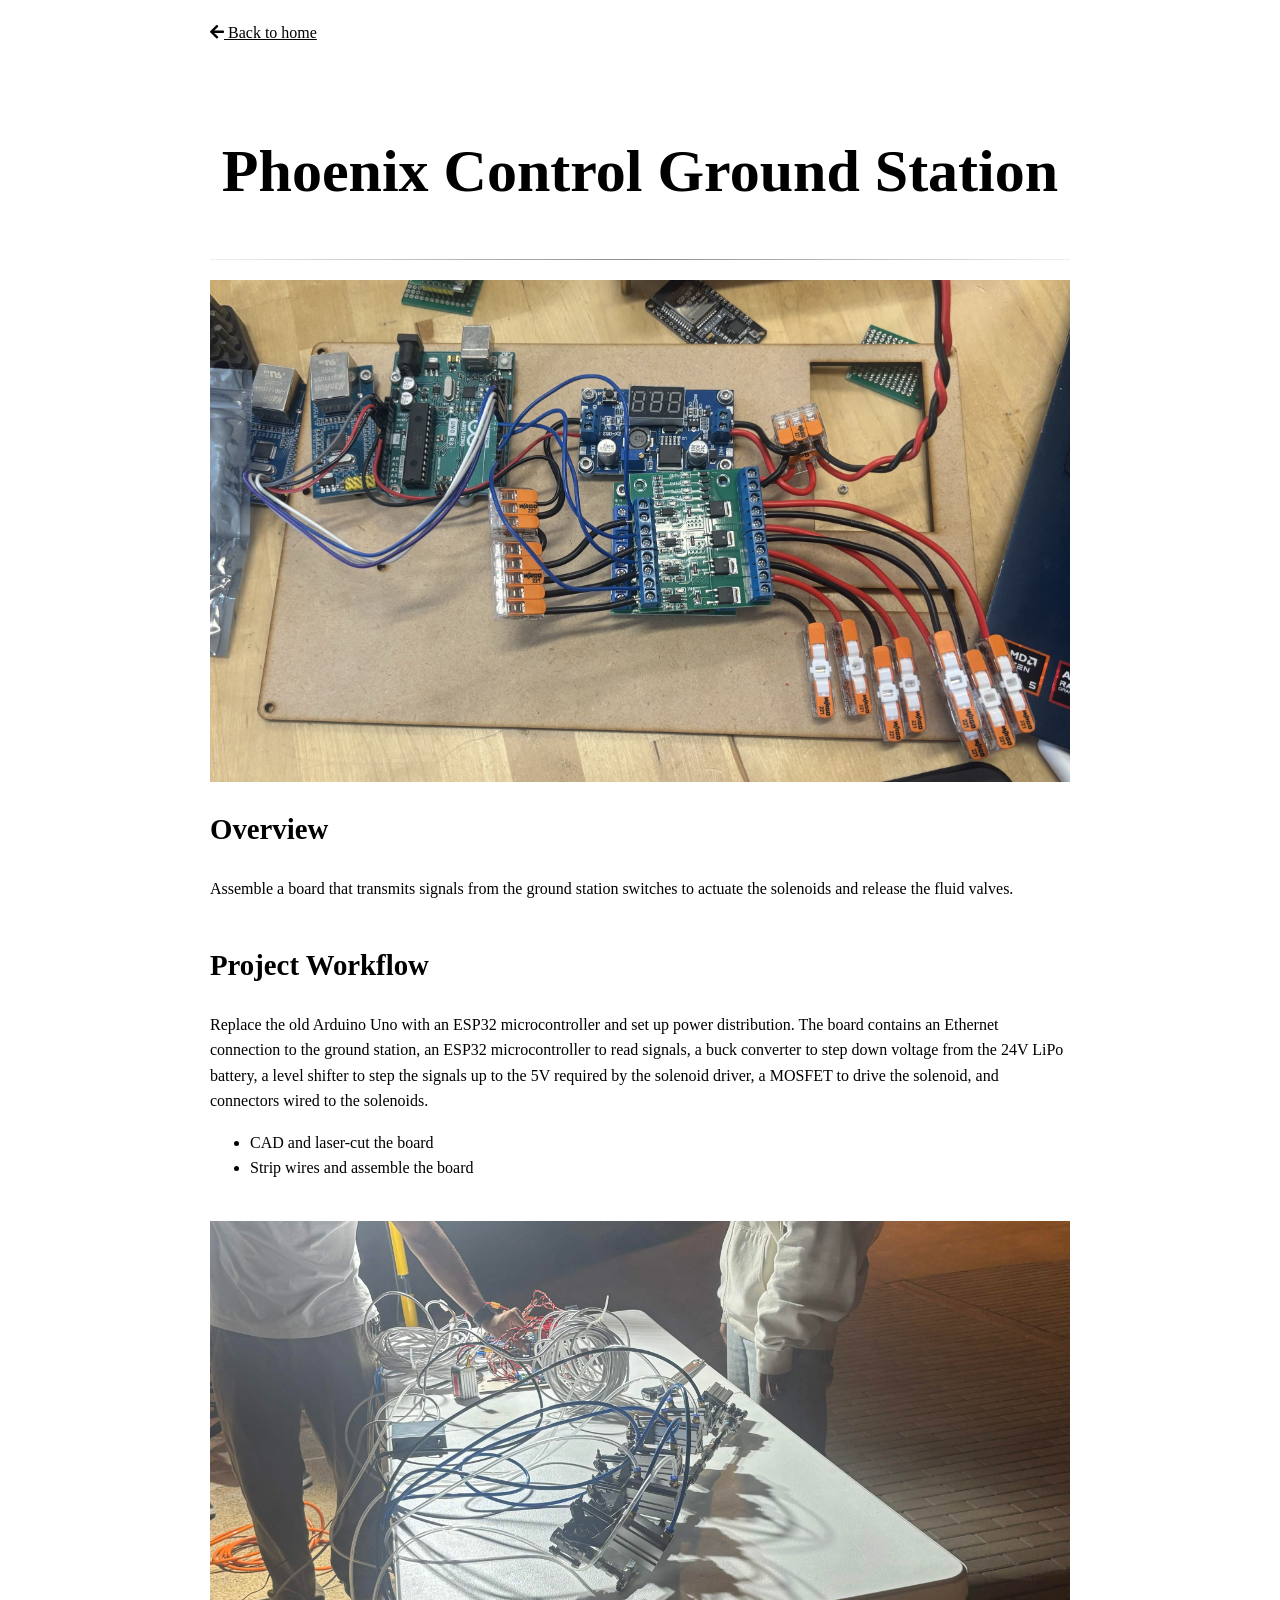
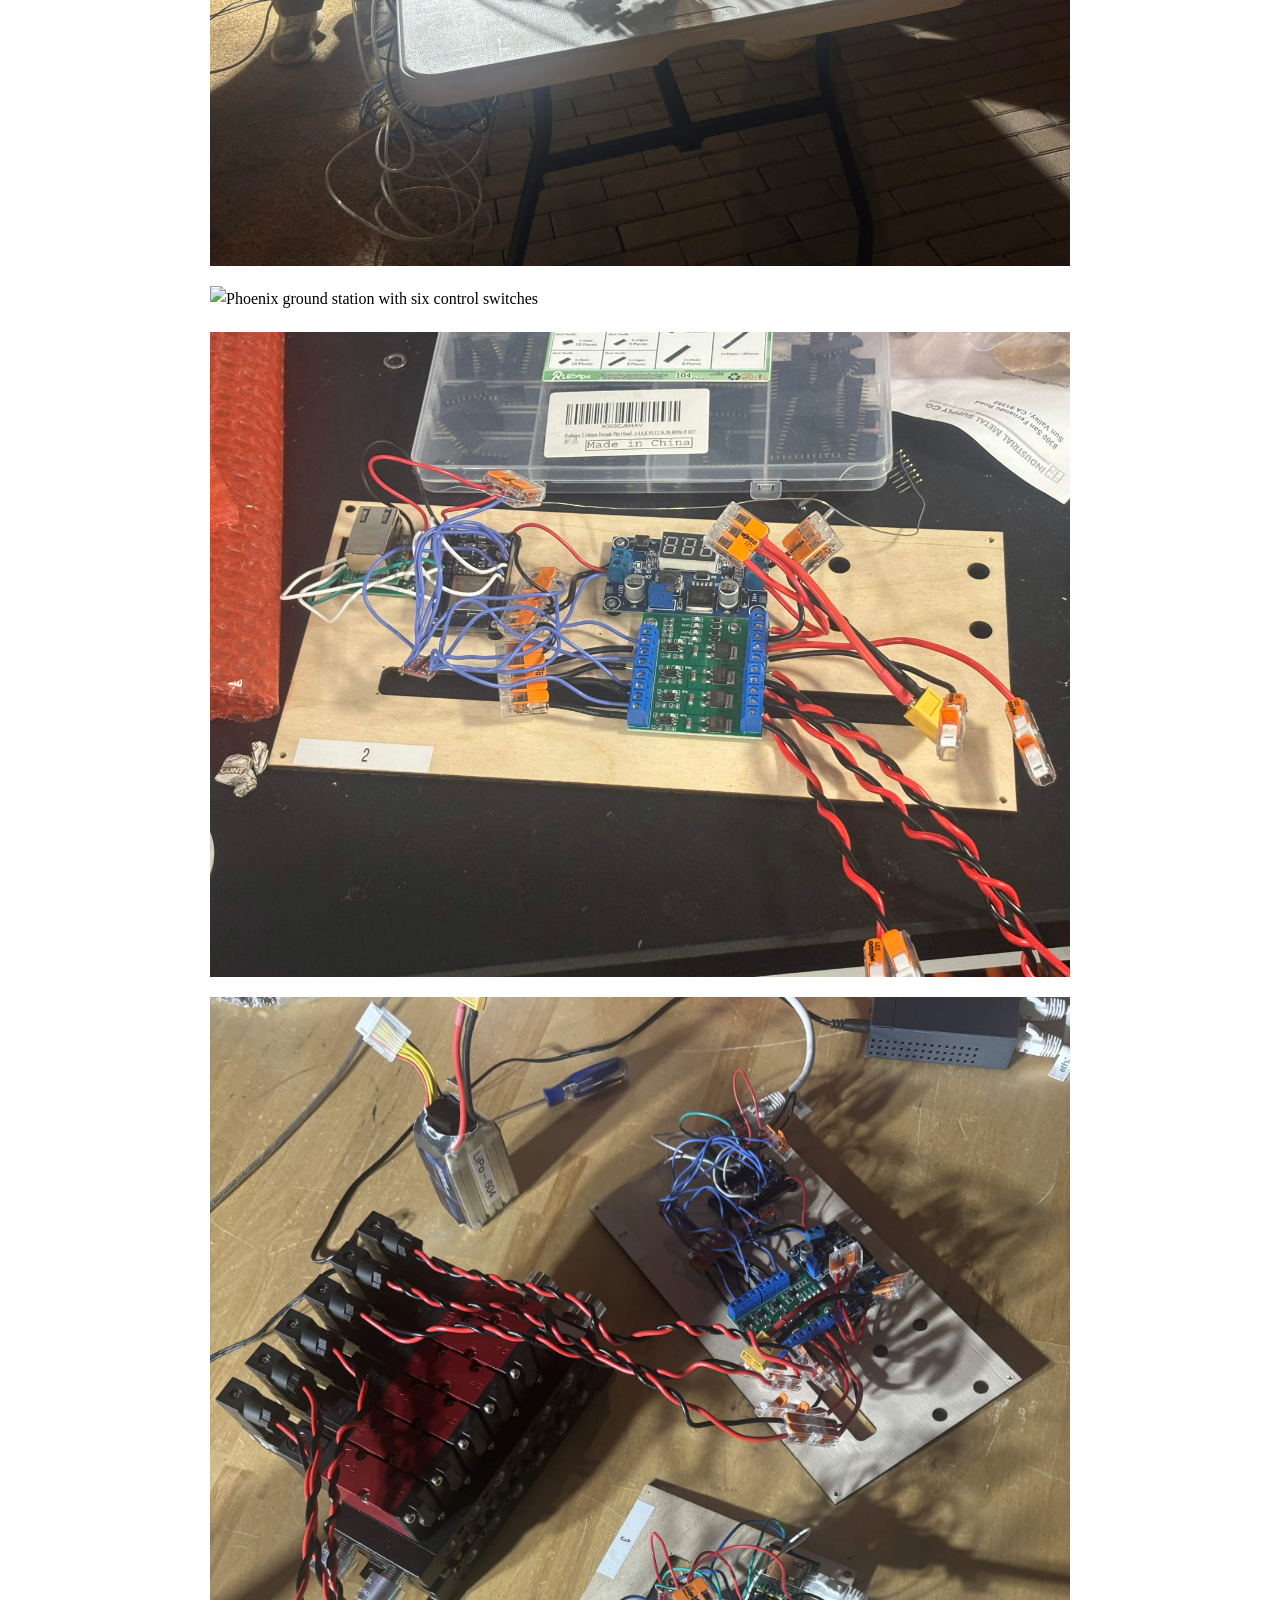
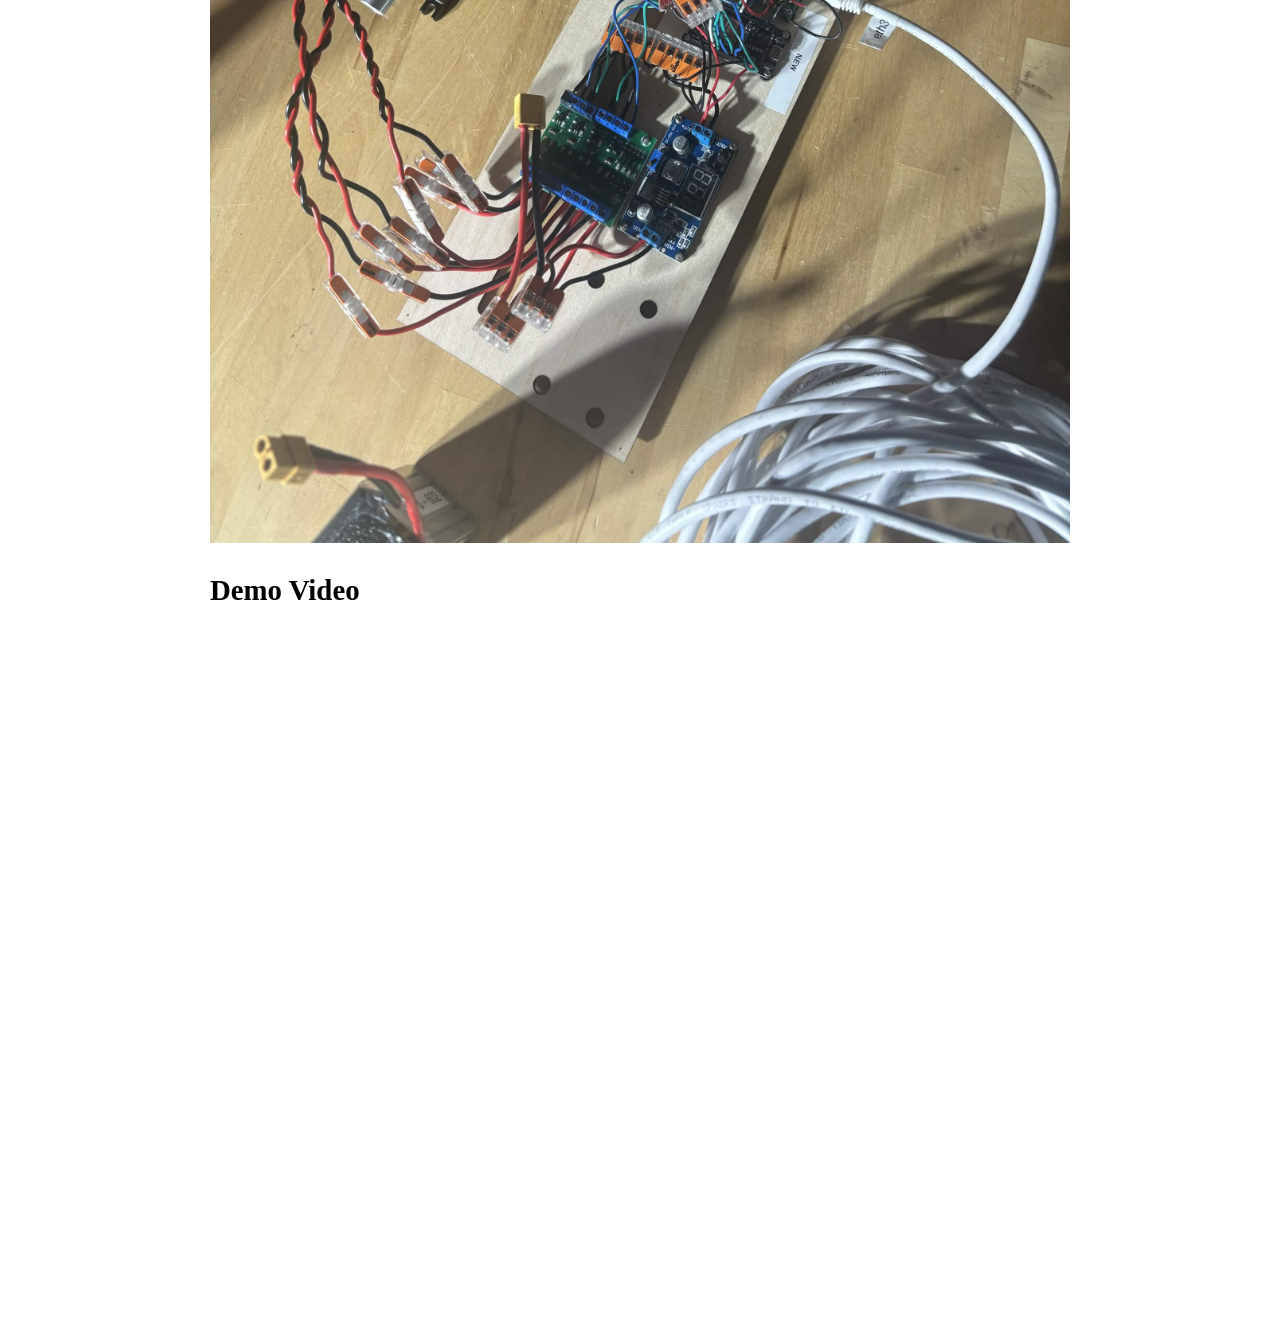
==== projects/Hardware1.html @ a033e413 "Rename Hardware1 to Hardware1.html" ====
<!DOCTYPE html>
<html lang="en">

<head>
    <meta charset="UTF-8">
    <meta name="viewport" content="width=device-width, initial-scale=1.0">
    <title>Phoenix Control Ground Station | Project 4</title>

    <link rel="stylesheet"
        href="https://use.fontawesome.com/releases/v5.6.3/css/all.css"
        integrity="sha384-UHRtZLI+pbxtHCWp1t77Bi1L4ZtiqrqD80Kn4Z8NTSRyMA2Fd33n5dQ8lWUE00s/"
        crossorigin="anonymous">

    <link rel="stylesheet" href="../style.css">
</head>

<body>

    <div class="container">

        <!-- Back to Home -->
        <a href="../index.html" class="back-link">
            <i class="fas fa-arrow-left"></i> Back to home
        </a>

        <!-- Project Title -->
        <div class="header">
            <h1 class="username">Phoenix Control Ground Station</h1>
        </div>

        <hr class="line">

        <img src="../images/p4home.jpg"
             alt="Phoenix control ground station with control board"
             class="project-hero-img">

        <!-- Overview -->
        <div class="project-section">
            <h2>Overview</h2>

            <p>
                Assemble a board that transmits signals from the ground station switches to actuate the solenoids and release the fluid valves.
            </p>
        </div>

        <!-- Project Workflow -->
        <div class="project-section">
            <h2>Project Workflow</h2>

            <p>
                Replace the old Arduino Uno with an ESP32 microcontroller and set up power distribution. The board contains an Ethernet connection to the ground station, an ESP32 microcontroller to read signals, a buck converter to step down voltage from the 24V LiPo battery, a level shifter to step the signals up to the 5V required by the solenoid driver, a MOSFET to drive the solenoid, and connectors wired to the solenoids.
            </p>

            <ul>
                <li>CAD and laser-cut the board</li>
                <li>Strip wires and assemble the board</li>
            </ul>
        </div>

        <!-- Additional Project Images -->
        <img src="../images/p4img1.jpg"
             alt="Laser-cut control board mounted in the ground station enclosure"
             class="project-hero-img">

        <img src="../images/robot.jpg"
             alt="Phoenix ground station with six control switches"
             class="project-hero-img">

        <img src="../images/p4img3.jpg"
             alt="ESP32 microcontroller and buck converter wired on the control board"
             class="project-hero-img">

        <img src="../images/p4img4.jpg"
             alt="Solenoid and MOSFET wiring during testing"
             class="project-hero-img">

        <!-- Project Video -->
        <div class="project-section">
            <h2>Demo Video</h2>

            <div class="video-wrapper">
                <iframe
                    src="https://www.youtube.com/embed/qThRzipX_Ng"
                    title="Phoenix Control Ground Station demo"
                    frameborder="0"
                    allow="accelerometer; autoplay; clipboard-write; encrypted-media; gyroscope; picture-in-picture"
                    allowfullscreen>
                </iframe>
            </div>
        </div>

    </div>

</body>

</html>
---- style.css ----
/* ============================
   RESET / BASE
   ============================ */
html, body {
	margin: 0;
	padding: 0;
	box-sizing: border-box;
}

*, *::before, *::after {
	box-sizing: inherit;
}

html {
	-webkit-text-size-adjust: 100%;
	-ms-text-size-adjust: 100%;
	text-size-adjust: 100%;
}

body {
	font-family: 'Quicksand', serif;
	line-height: 1.6;
}

/* ============================
   FONT STYLE OVERRIDES
   (Add font-family / font-size / font-weight rules here)
   ============================ */



/* ============================
   LAYOUT / CONTAINER
   ============================ */
.container {
	max-width: 900px;
	width: 90%;
	margin: 0 auto;
	padding: 20px;
}

.back-link {
	display: inline-block;
	margin-bottom: 20px;
	font-size: 1rem;
}

.header {
	text-align: center;
	padding-top: 2%;
}

.username {
	font-family: 'Marck Script', serif;
	font-size: 60px;
	word-wrap: break-word;
}

.line {
	border: 0;
	height: 1px;
	background-image: -webkit-linear-gradient(left, #f0f0f0, #8c8b8b, #f0f0f0);
	background-image: -moz-linear-gradient(left, #f0f0f0, #8c8b8b, #f0f0f0);
	background-image: -ms-linear-gradient(left, #f0f0f0, #8c8b8b, #f0f0f0);
	background-image: -o-linear-gradient(left, #f0f0f0, #8c8b8b, #f0f0f0);
}

/* ============================
   IMAGES
   ============================ */
.project-hero-img {
	max-width: 100%;
	height: auto;
	display: block;
	margin: 20px auto;
}

/* ============================
   VIDEO (YouTube embed)
   ============================ */
.video-wrapper {
	position: relative;
	width: 100%;
	max-width: 360px;       /* keeps the vertical Short from getting huge */
	aspect-ratio: 9 / 16;
	margin: 20px auto;      /* centers it */
}

.video-wrapper iframe {
	position: absolute;
	top: 0;
	left: 0;
	width: 100%;
	height: 100%;
	border: 0;
	border-radius: 10px;
}

/* ============================
   PROJECT SECTIONS
   ============================ */
.project-section {
	margin-bottom: 40px;
}

.project-section h2 {
	font-size: 1.8rem;
}

.project-section p,
.project-section li {
	font-size: 1rem;
}

.specs-list {
	list-style: none;
	padding-left: 0;
}

.specs-list li {
	margin-bottom: 8px;
}

/* ============================
   LINKS
   ============================ */
a:hover {
	text-decoration: none;
	color: grey;
}

a {
	color: black;
}

/* ============================
   RESPONSIVE BREAKPOINTS
   ============================ */

/* Tablets */
@media (max-width: 768px) {
	.container {
		width: 92%;
		padding: 15px;
	}

	.username {
		font-size: 42px;
	}

	.project-section h2 {
		font-size: 1.5rem;
	}
}

/* Phones */
@media (max-width: 480px) {
	.container {
		width: 95%;
		padding: 10px;
	}

	.username {
		font-size: 32px;
	}

	.header {
		padding-top: 4%;
	}

	.project-section h2 {
		font-size: 1.3rem;
	}

	.project-section p,
	.project-section li {
		font-size: 0.95rem;
	}
}
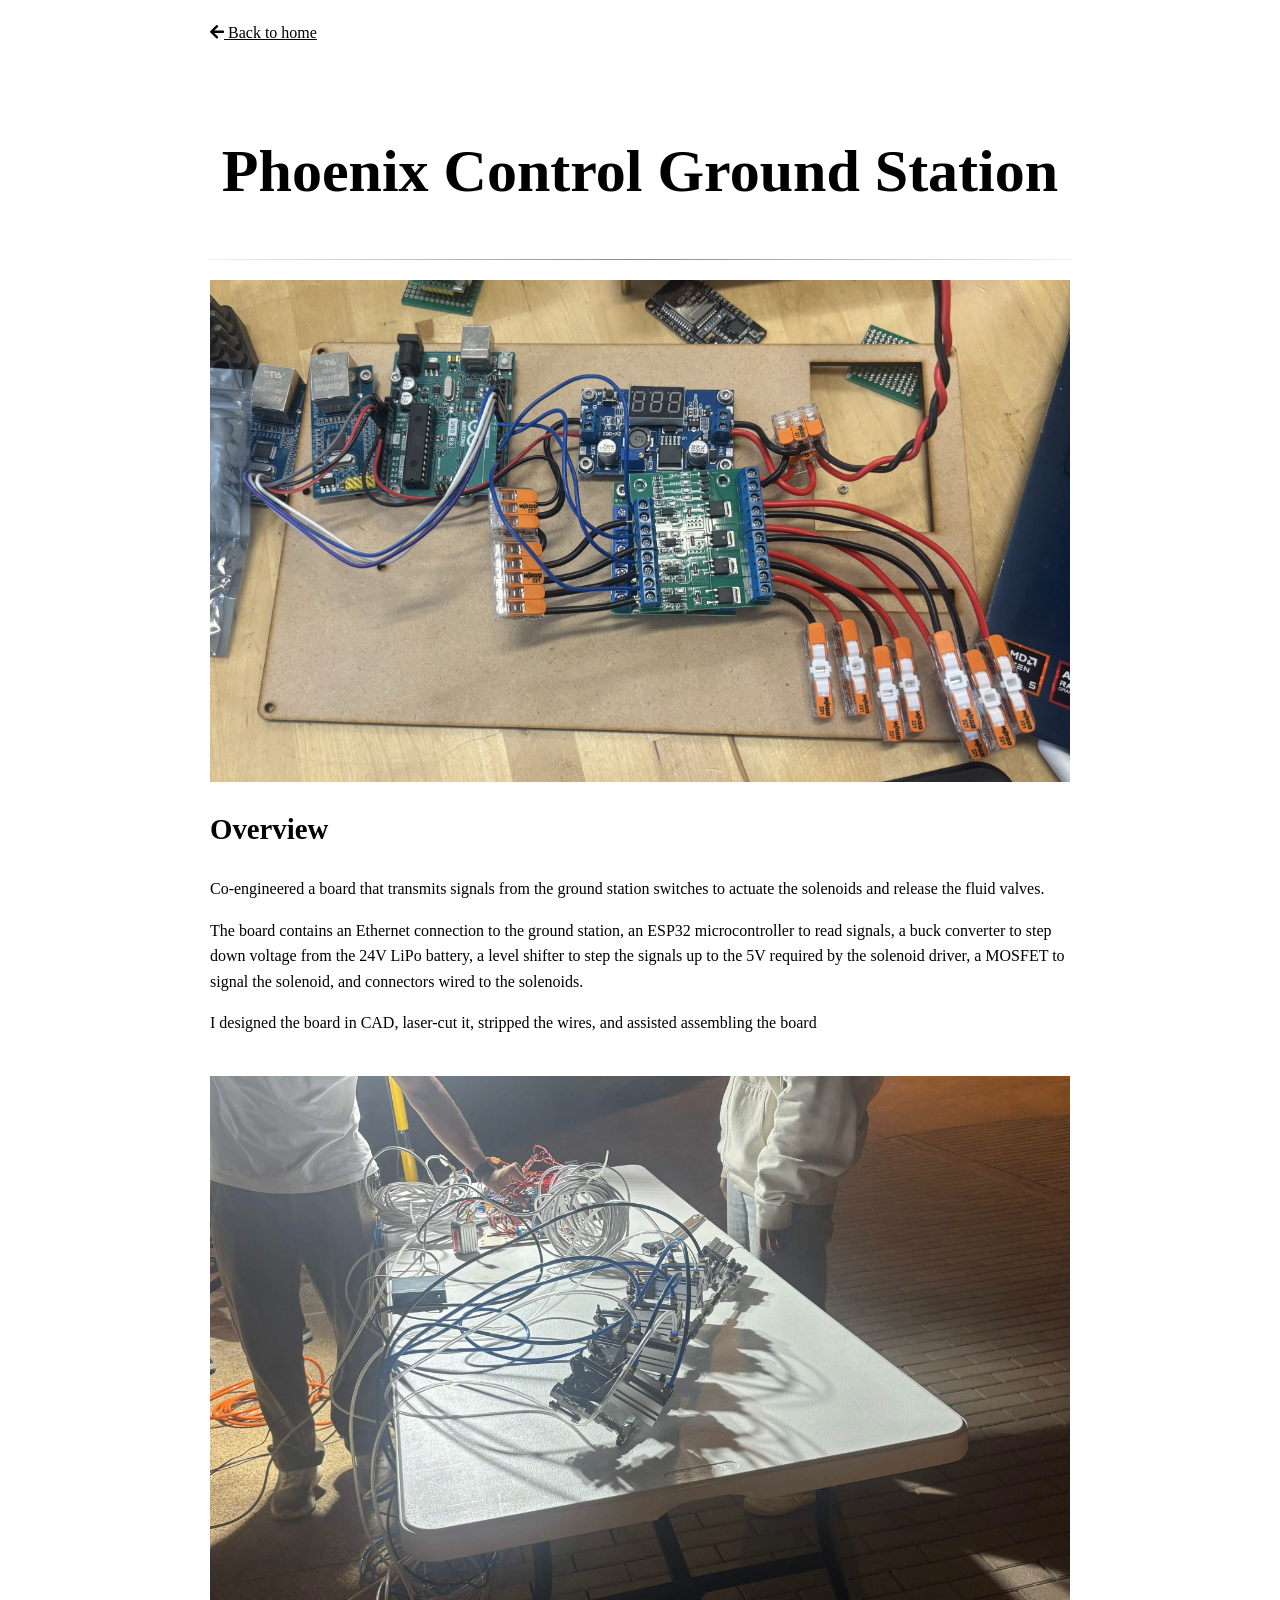
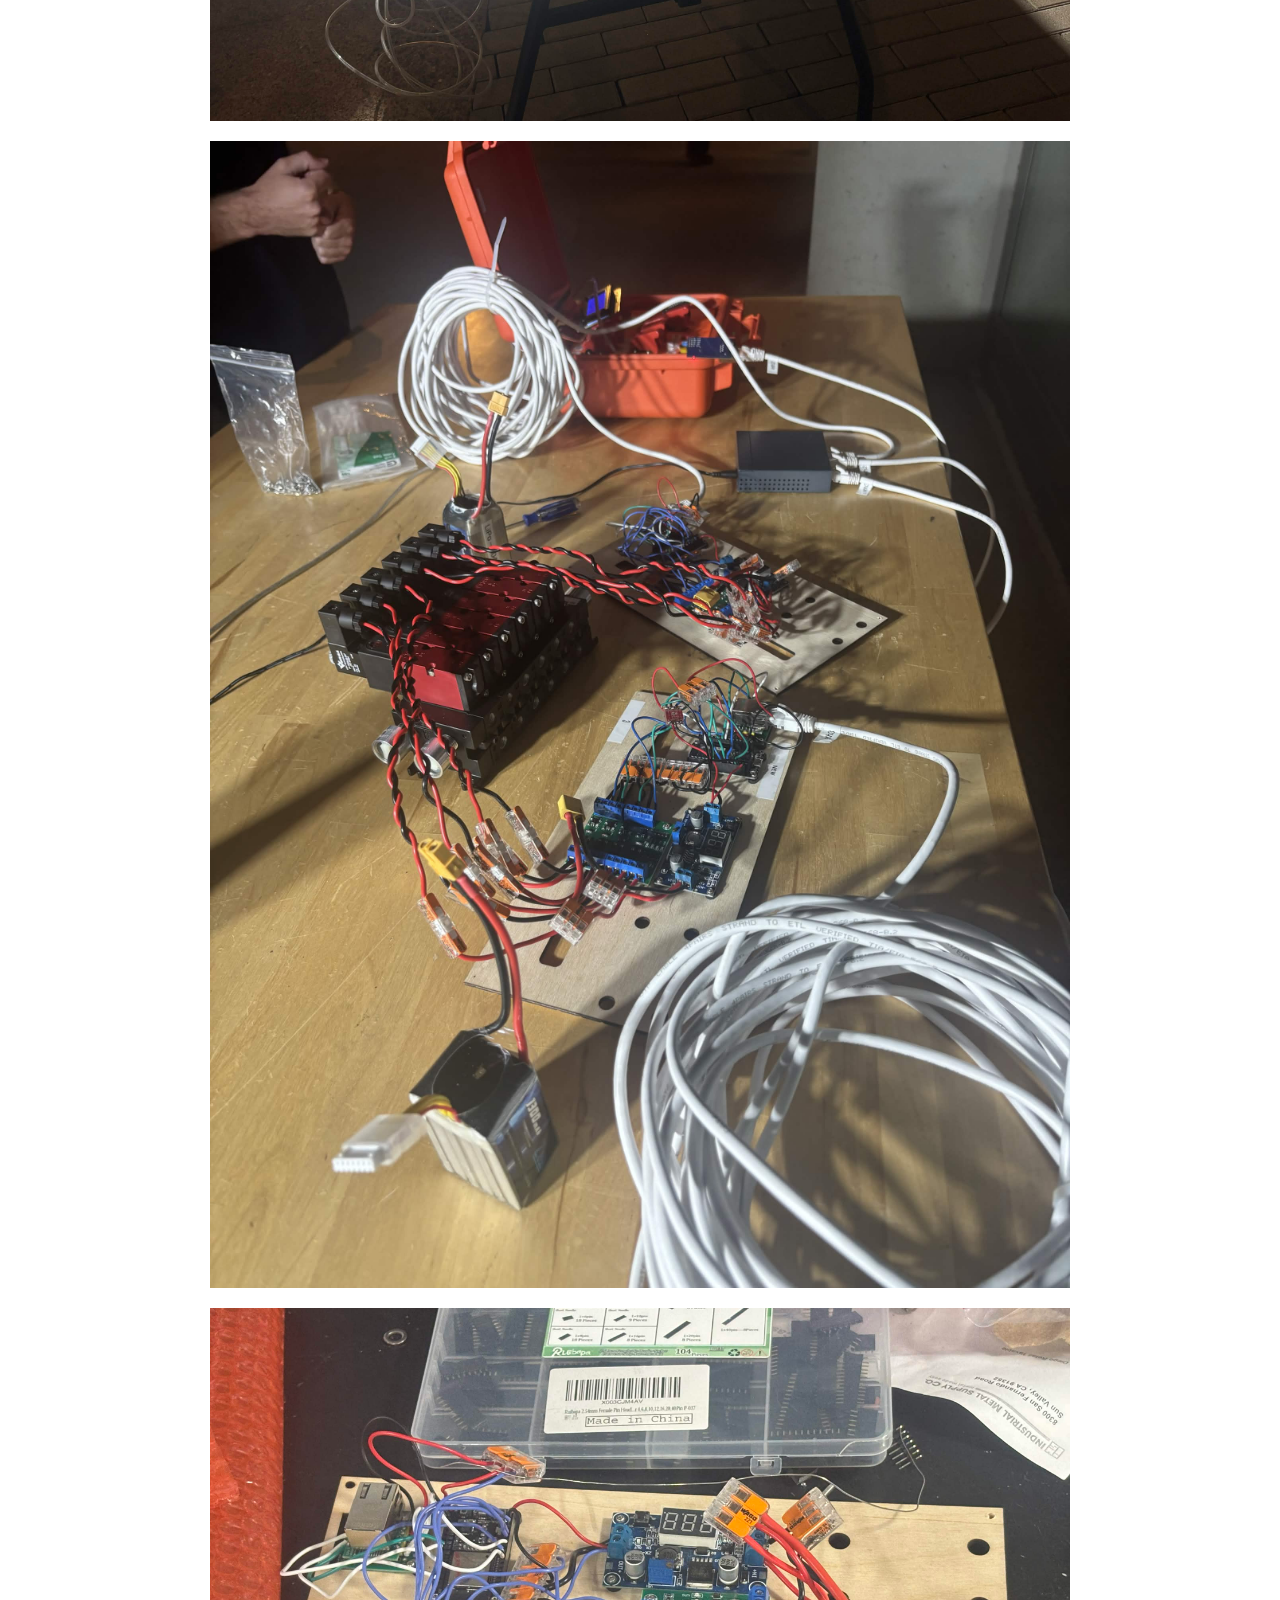
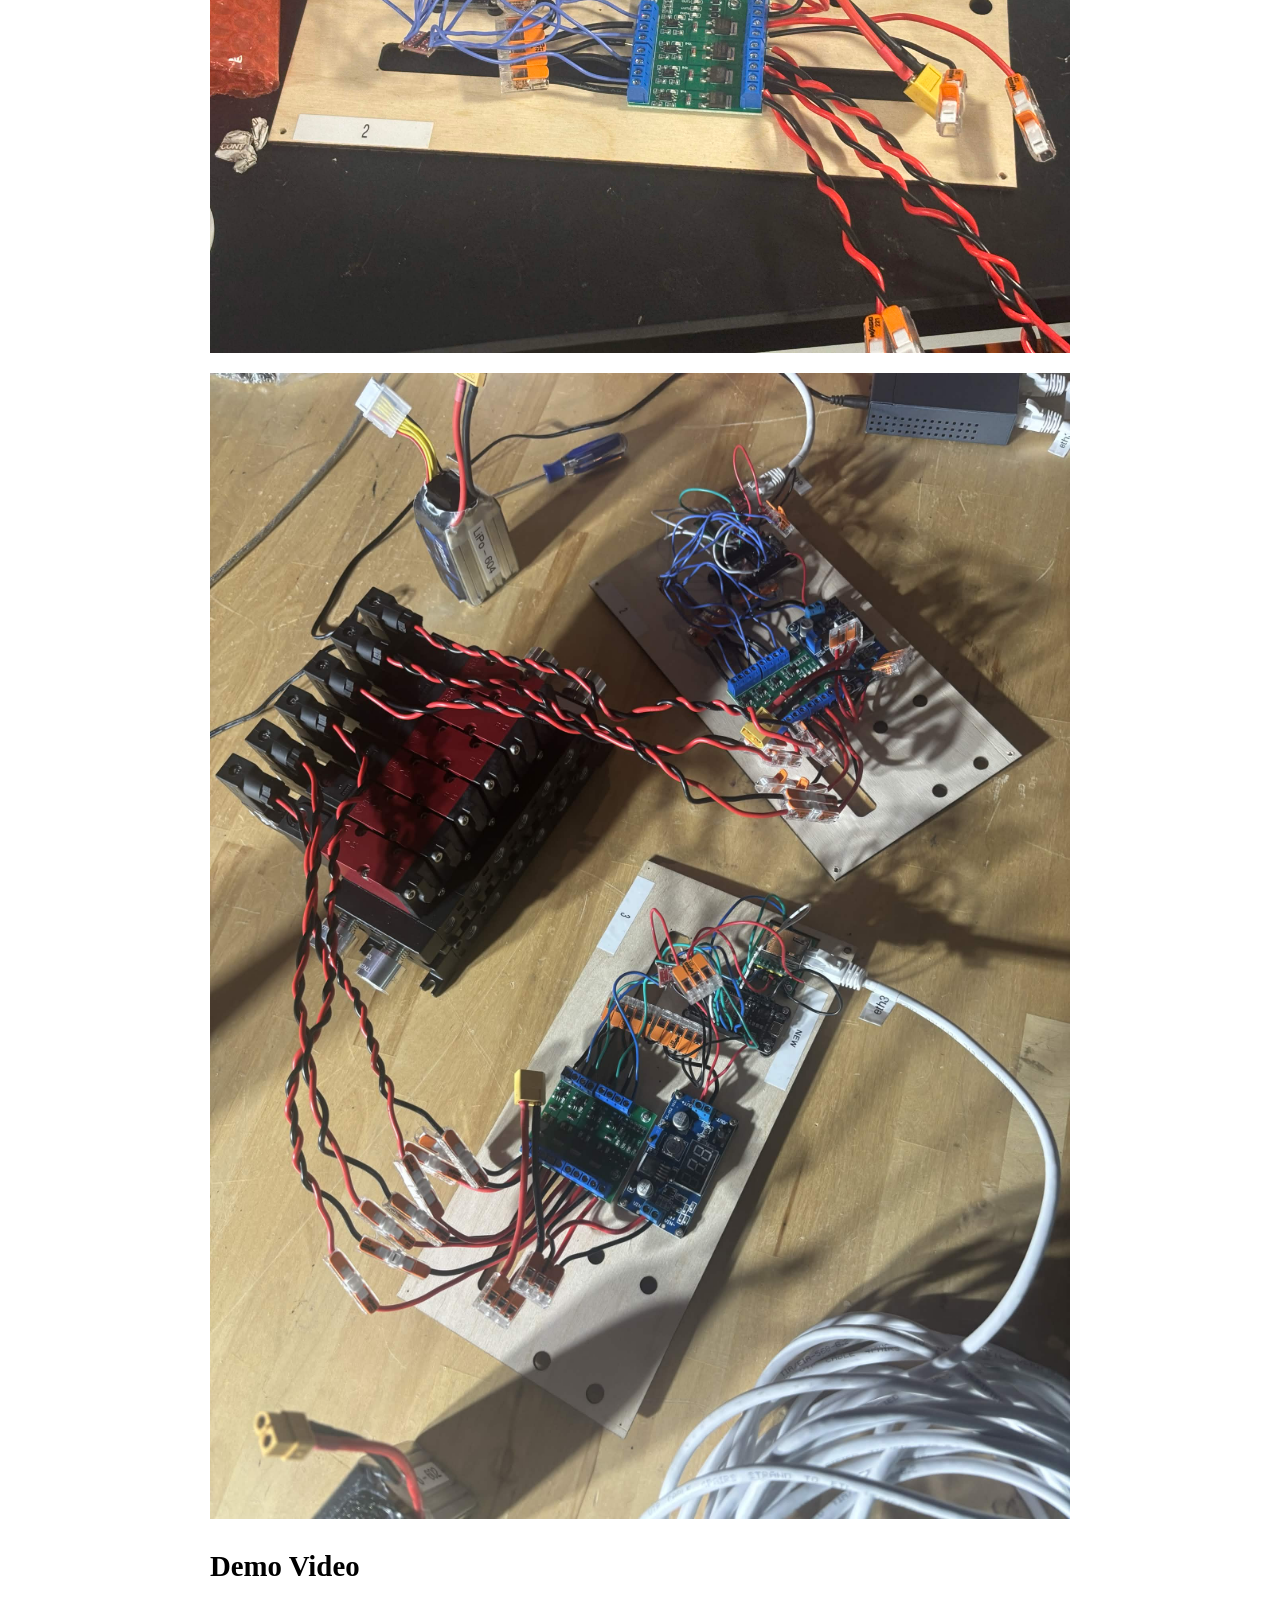
==== commit 08133890: "Update Hardware1.html" ====
--- a/projects/Hardware1.html
+++ b/projects/Hardware1.html
@@ -39,22 +39,16 @@
             <h2>Overview</h2>
 
             <p>
-                Assemble a board that transmits signals from the ground station switches to actuate the solenoids and release the fluid valves.
+                Co-engineered a board that transmits signals from the ground station switches to actuate the solenoids and release the fluid valves.
             </p>
-        </div>
-
-        <!-- Project Workflow -->
-        <div class="project-section">
-            <h2>Project Workflow</h2>
 
             <p>
-                Replace the old Arduino Uno with an ESP32 microcontroller and set up power distribution. The board contains an Ethernet connection to the ground station, an ESP32 microcontroller to read signals, a buck converter to step down voltage from the 24V LiPo battery, a level shifter to step the signals up to the 5V required by the solenoid driver, a MOSFET to drive the solenoid, and connectors wired to the solenoids.
+                The board contains an Ethernet connection to the ground station, an ESP32 microcontroller to read signals, a buck converter to step down voltage from the 24V LiPo battery, a level shifter to step the signals up to the 5V required by the solenoid driver, a MOSFET to signal the solenoid, and connectors wired to the solenoids.
             </p>
 
-            <ul>
-                <li>CAD and laser-cut the board</li>
-                <li>Strip wires and assemble the board</li>
-            </ul>
+            <p>
+                I designed the board in CAD, laser-cut it, stripped the wires, and assisted assembling the board 
+            </p>
         </div>
 
         <!-- Additional Project Images -->
@@ -62,7 +56,7 @@
              alt="Laser-cut control board mounted in the ground station enclosure"
              class="project-hero-img">
 
-        <img src="../images/robot.jpg"
+        <img src="../images/p4img2.jpg"
              alt="Phoenix ground station with six control switches"
              class="project-hero-img">
 
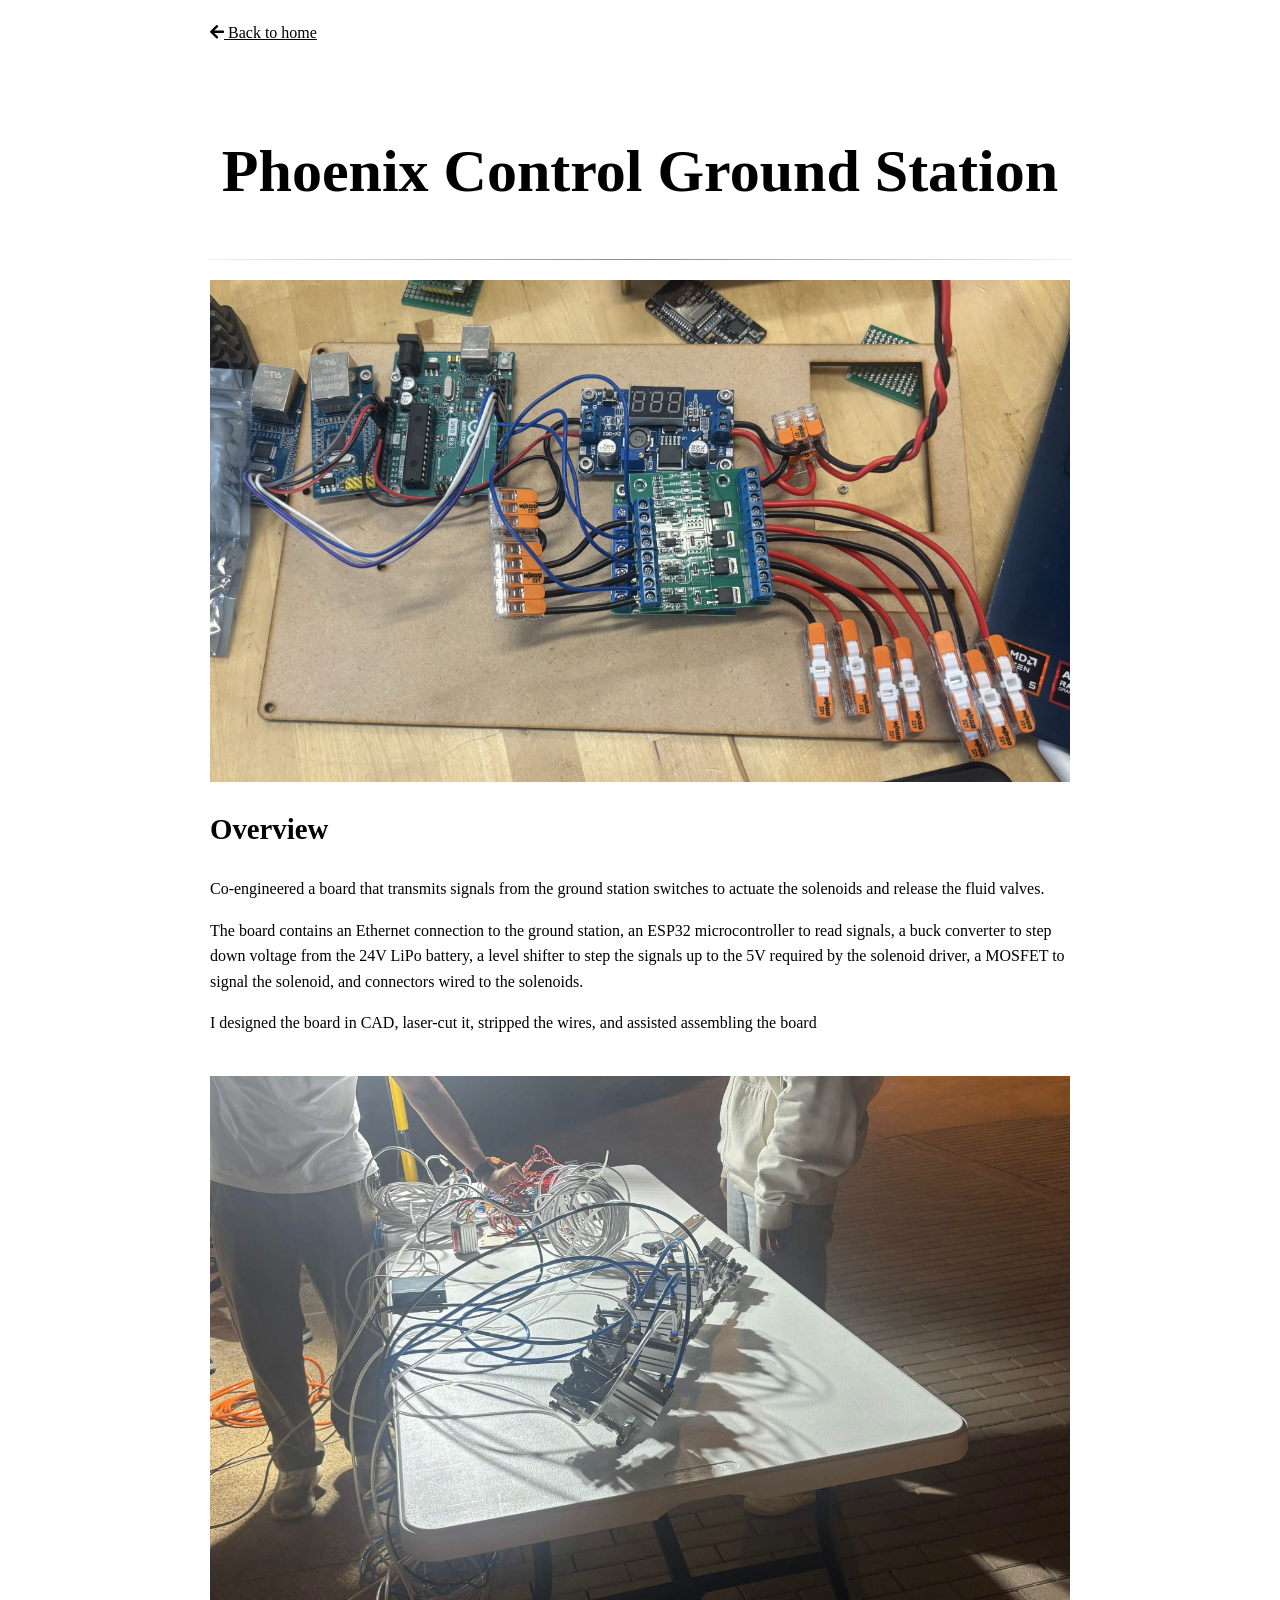
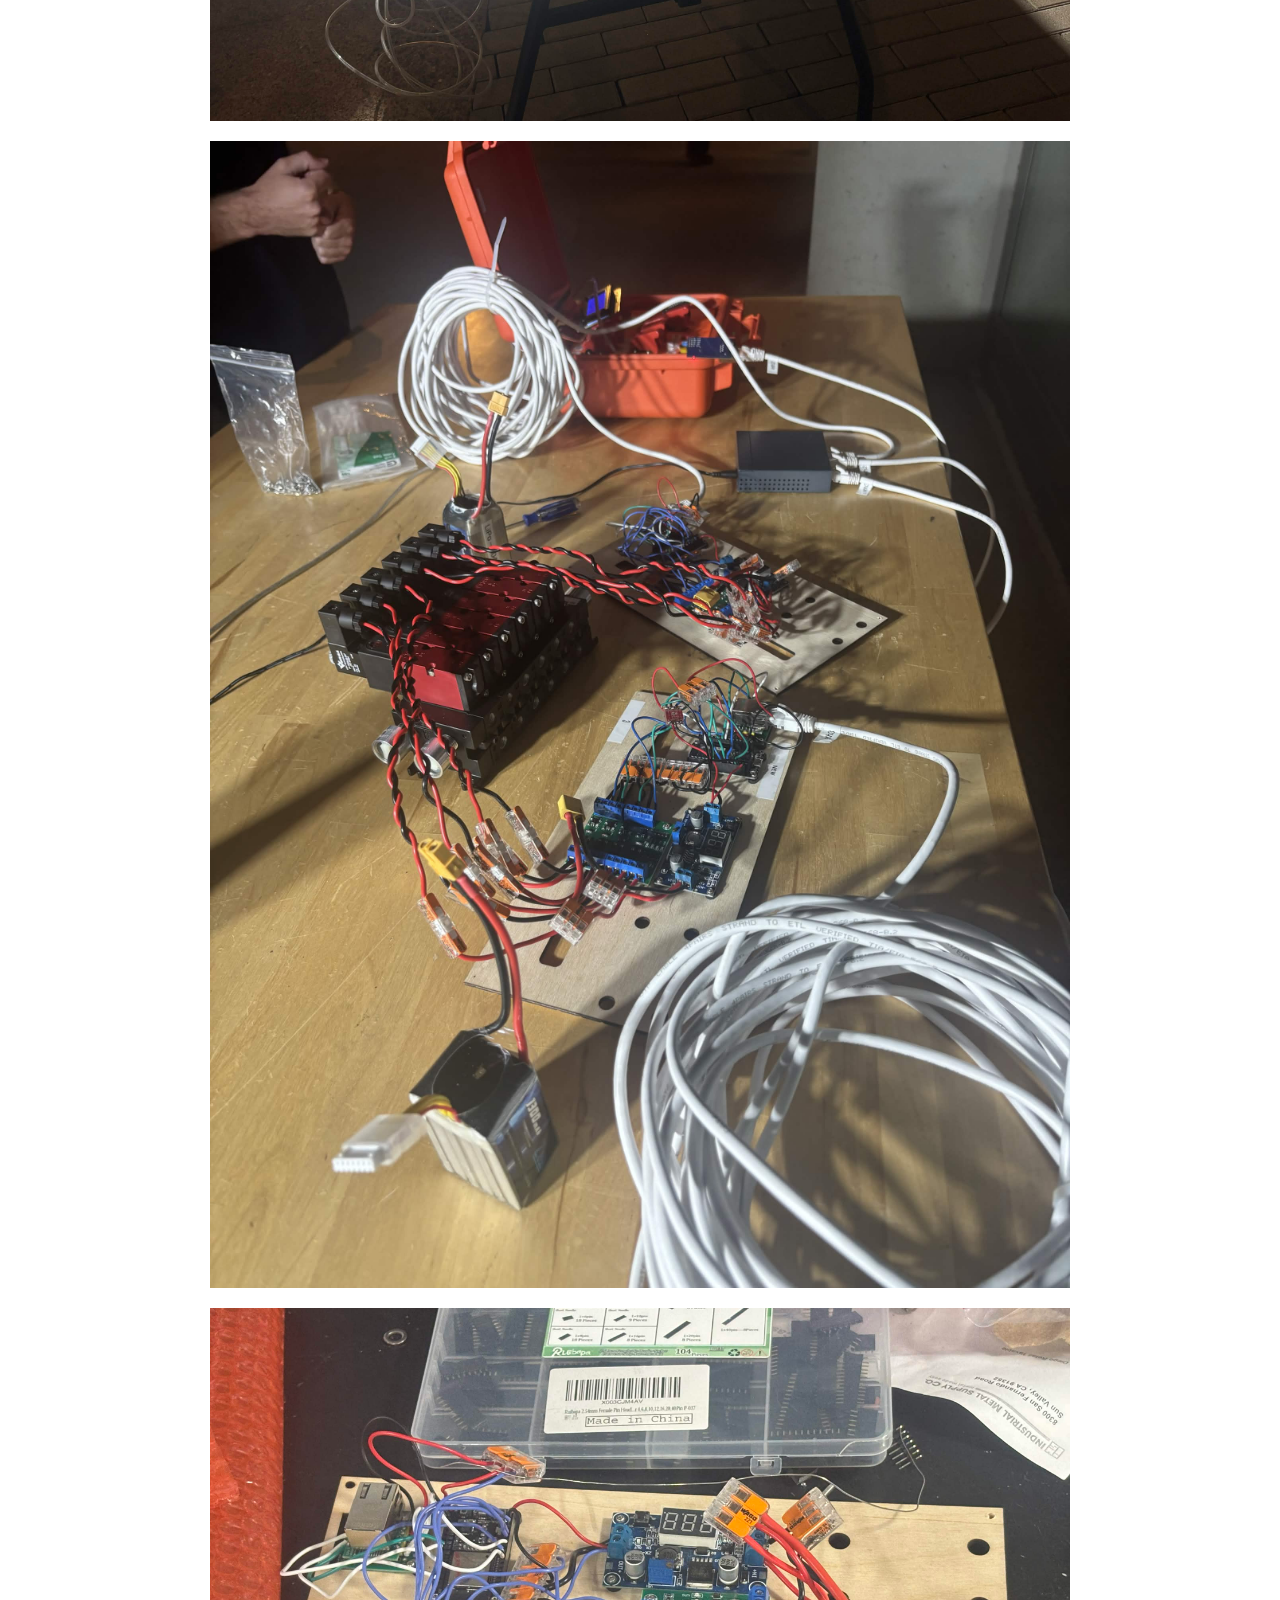
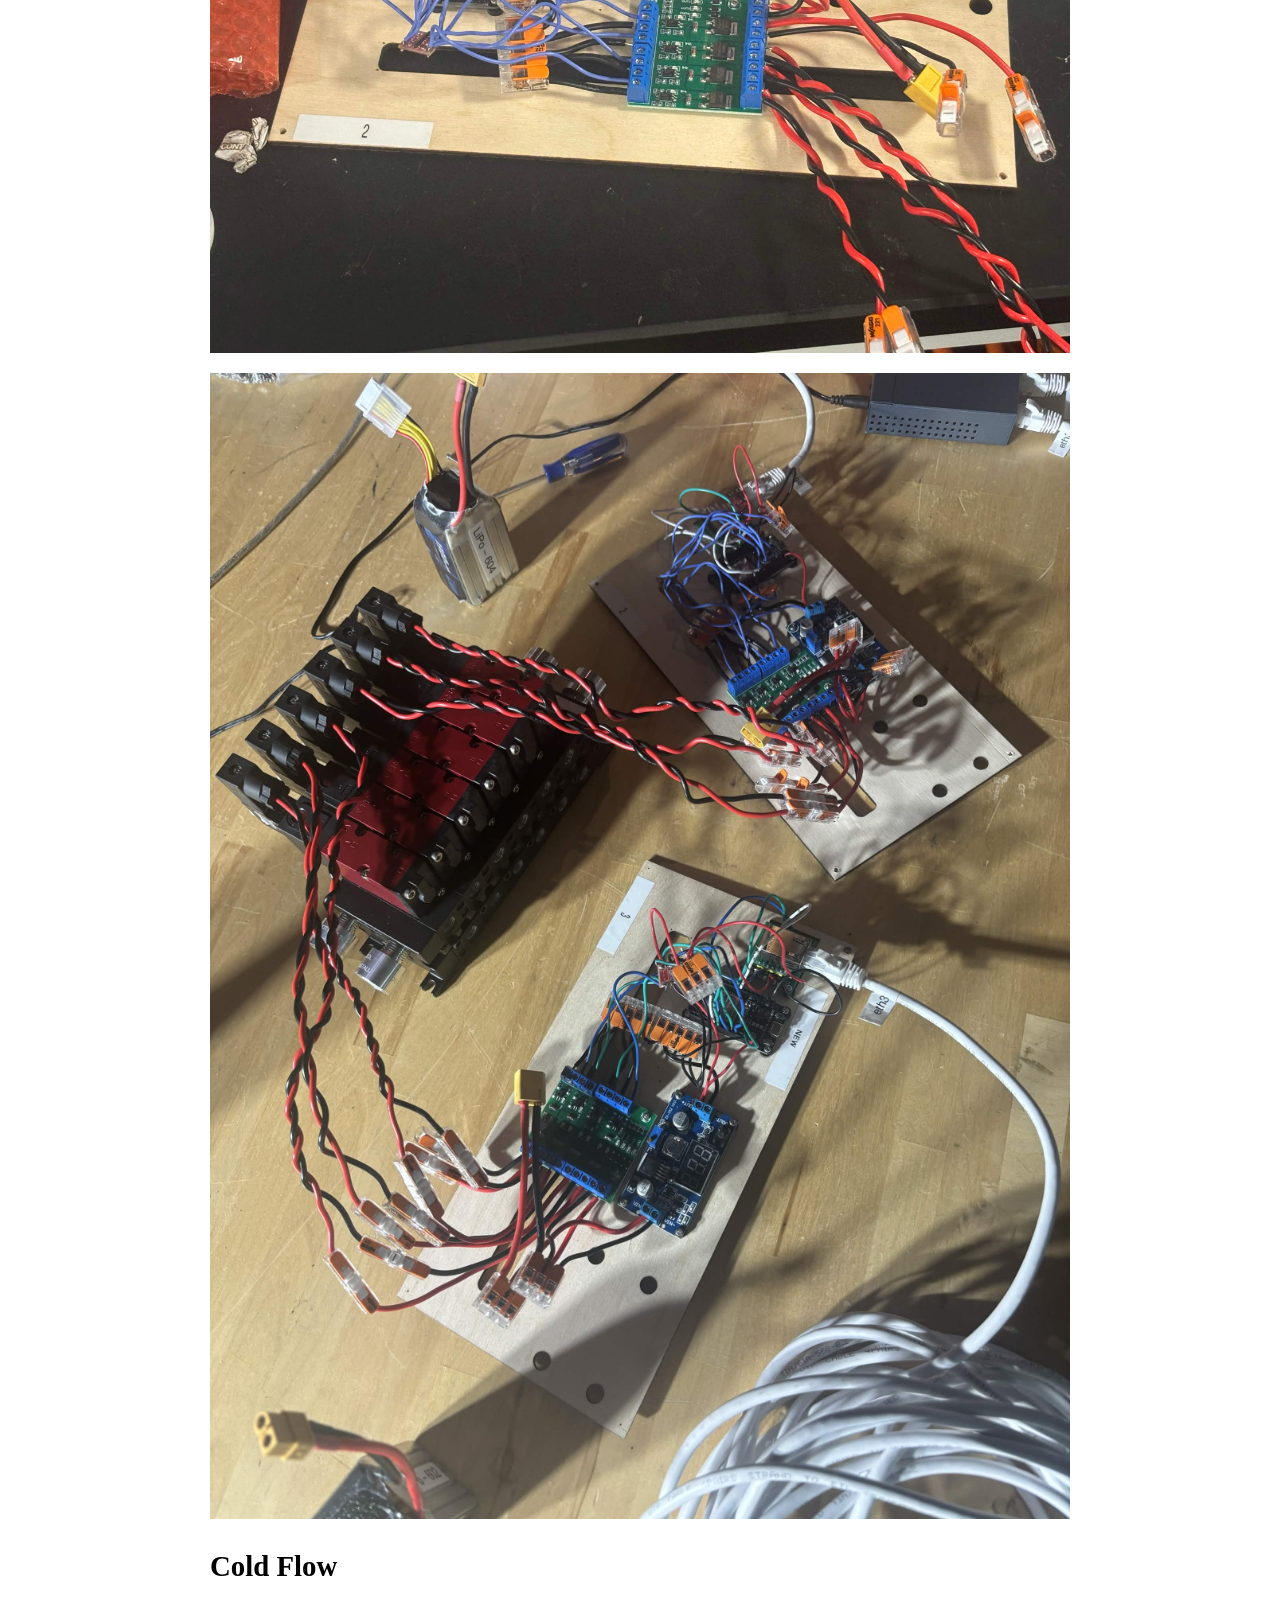
==== commit 6433b712: "Update Hardware1.html" ====
--- a/projects/Hardware1.html
+++ b/projects/Hardware1.html
@@ -70,7 +70,7 @@
 
         <!-- Project Video -->
         <div class="project-section">
-            <h2>Demo Video</h2>
+            <h2>Cold Flow</h2>
 
             <div class="video-wrapper">
                 <iframe
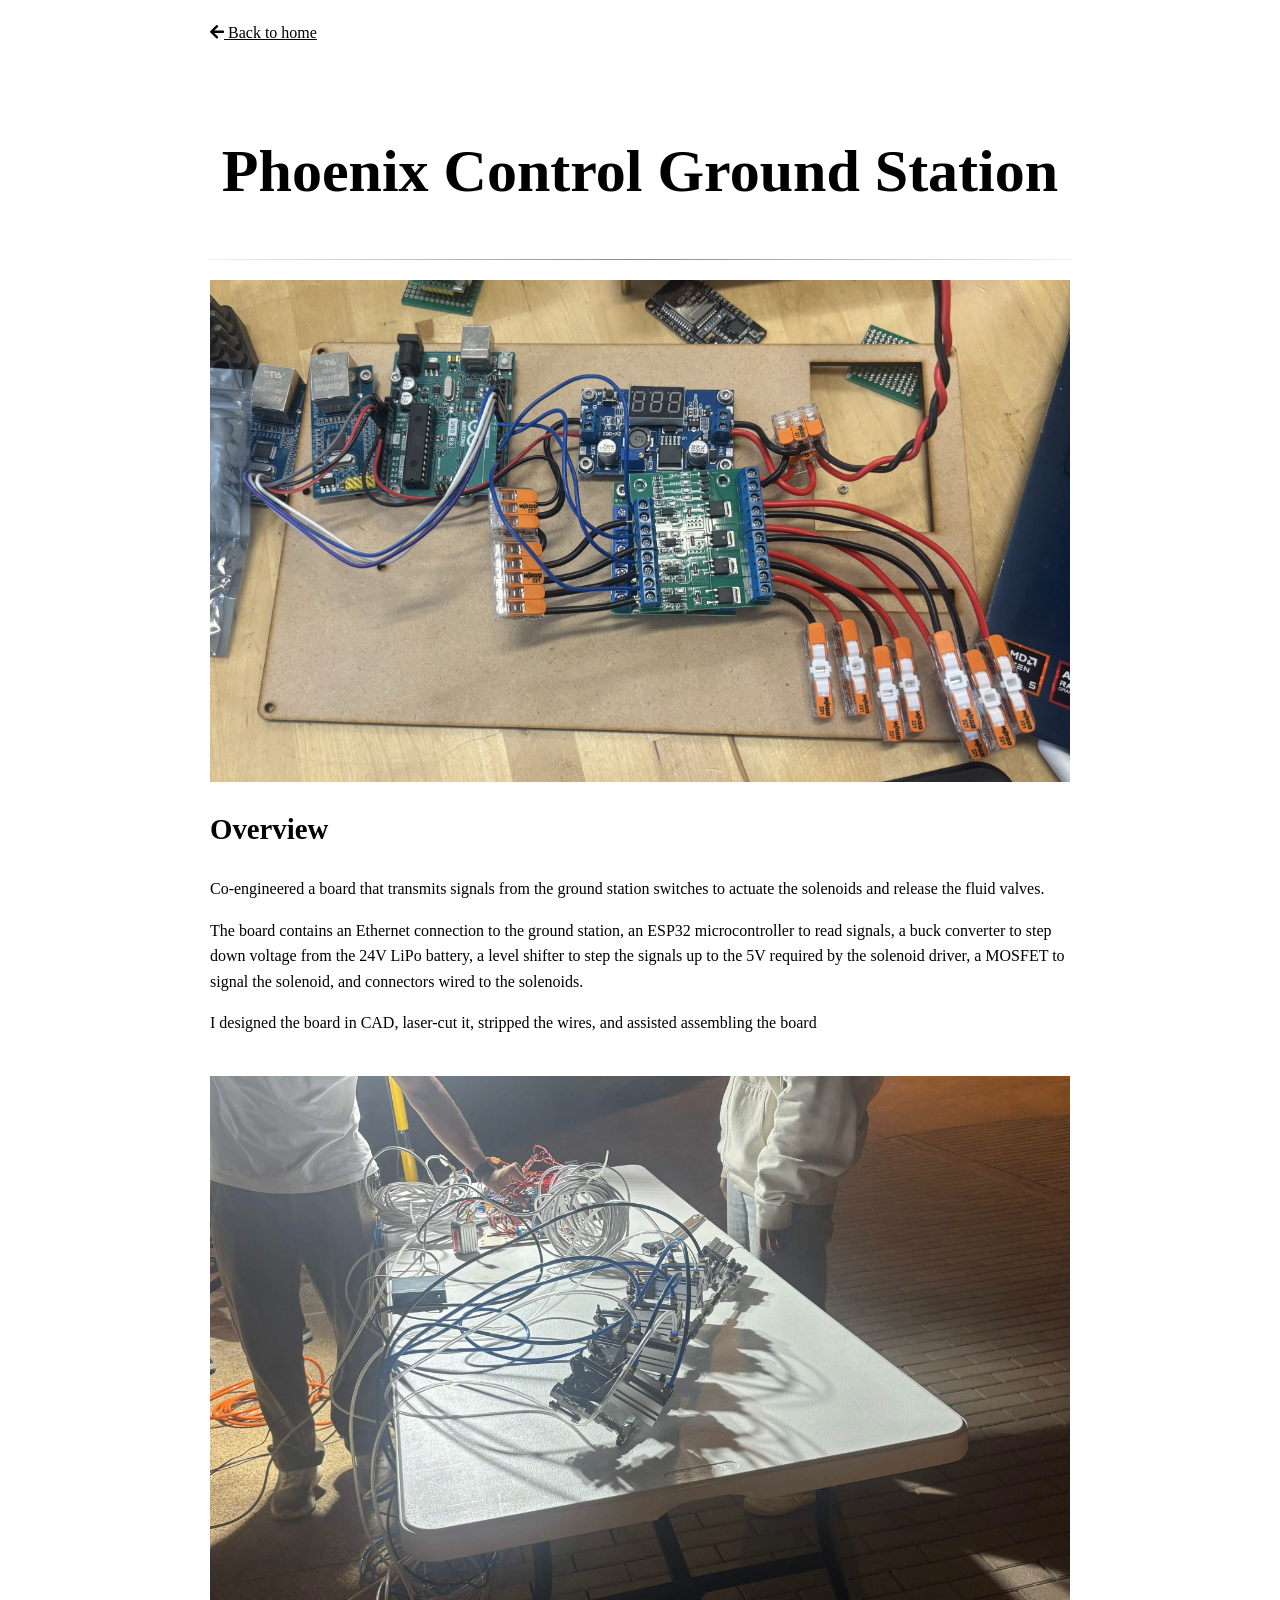
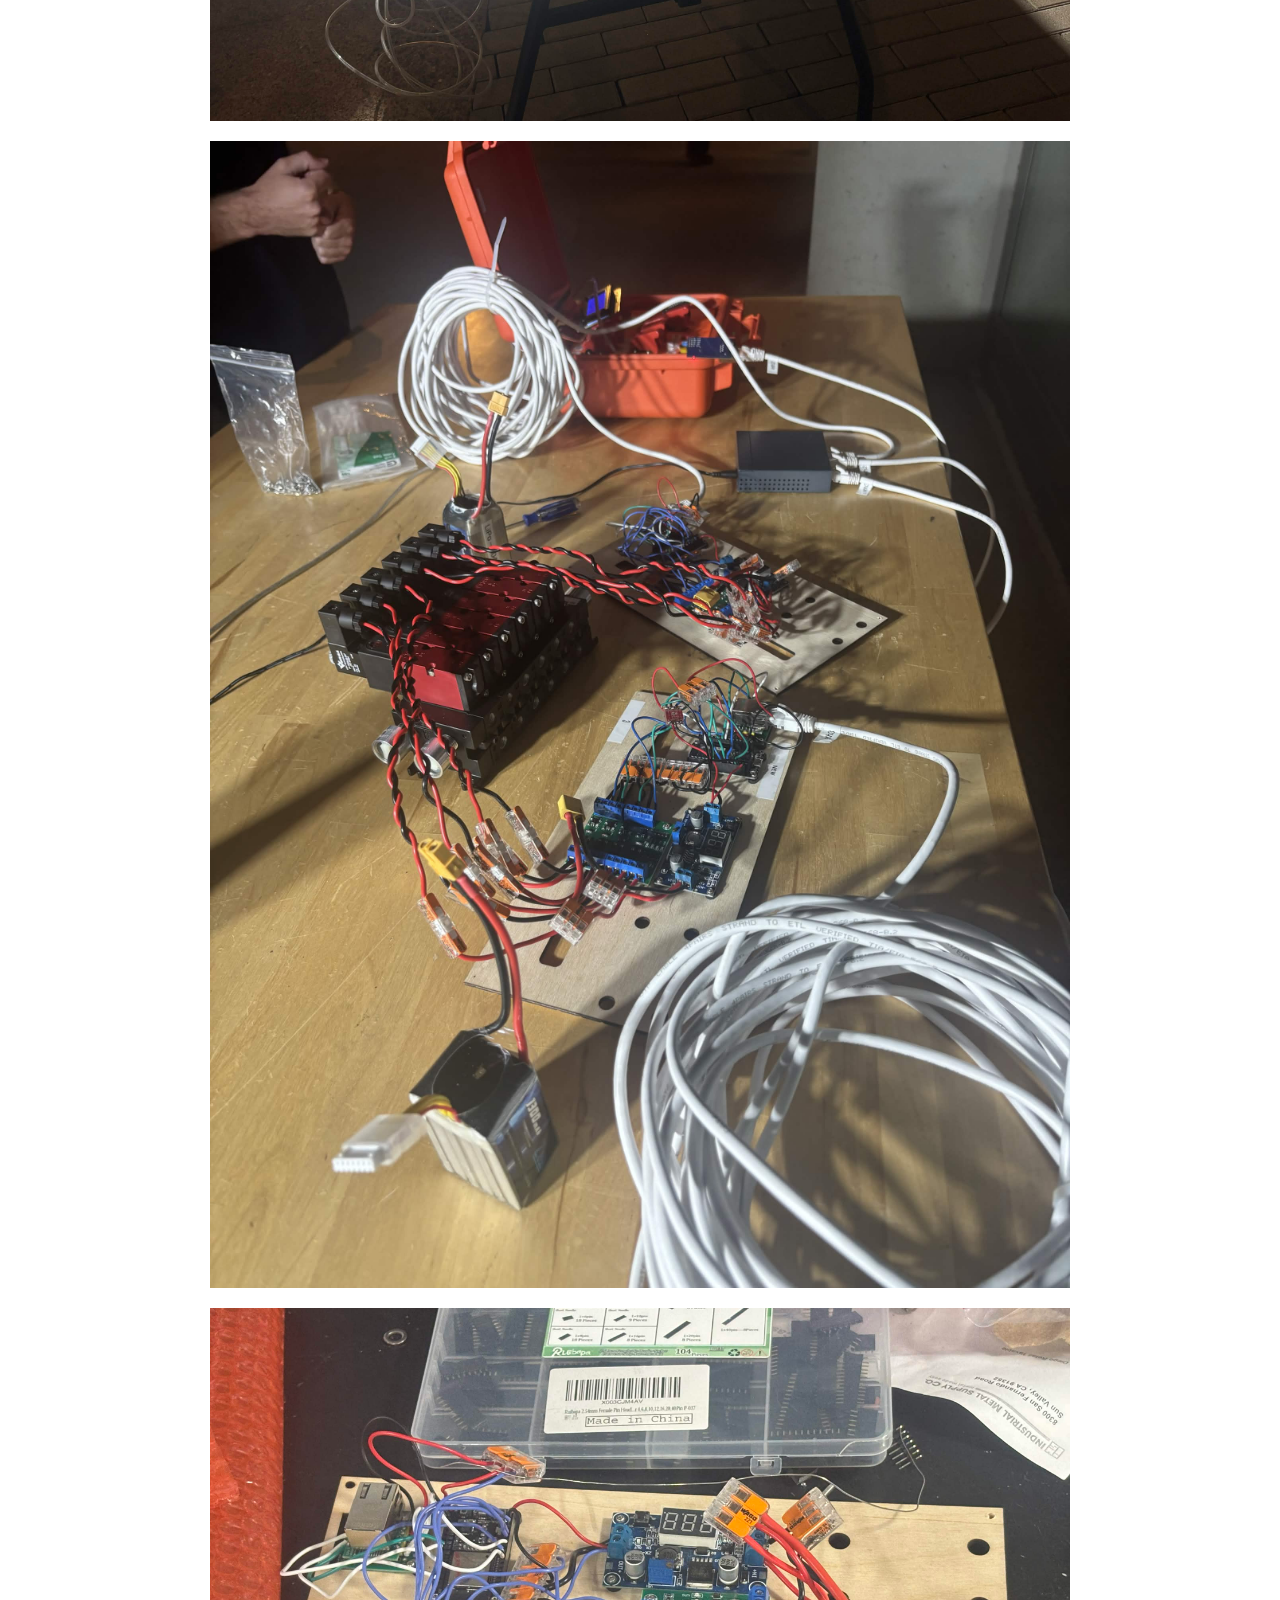
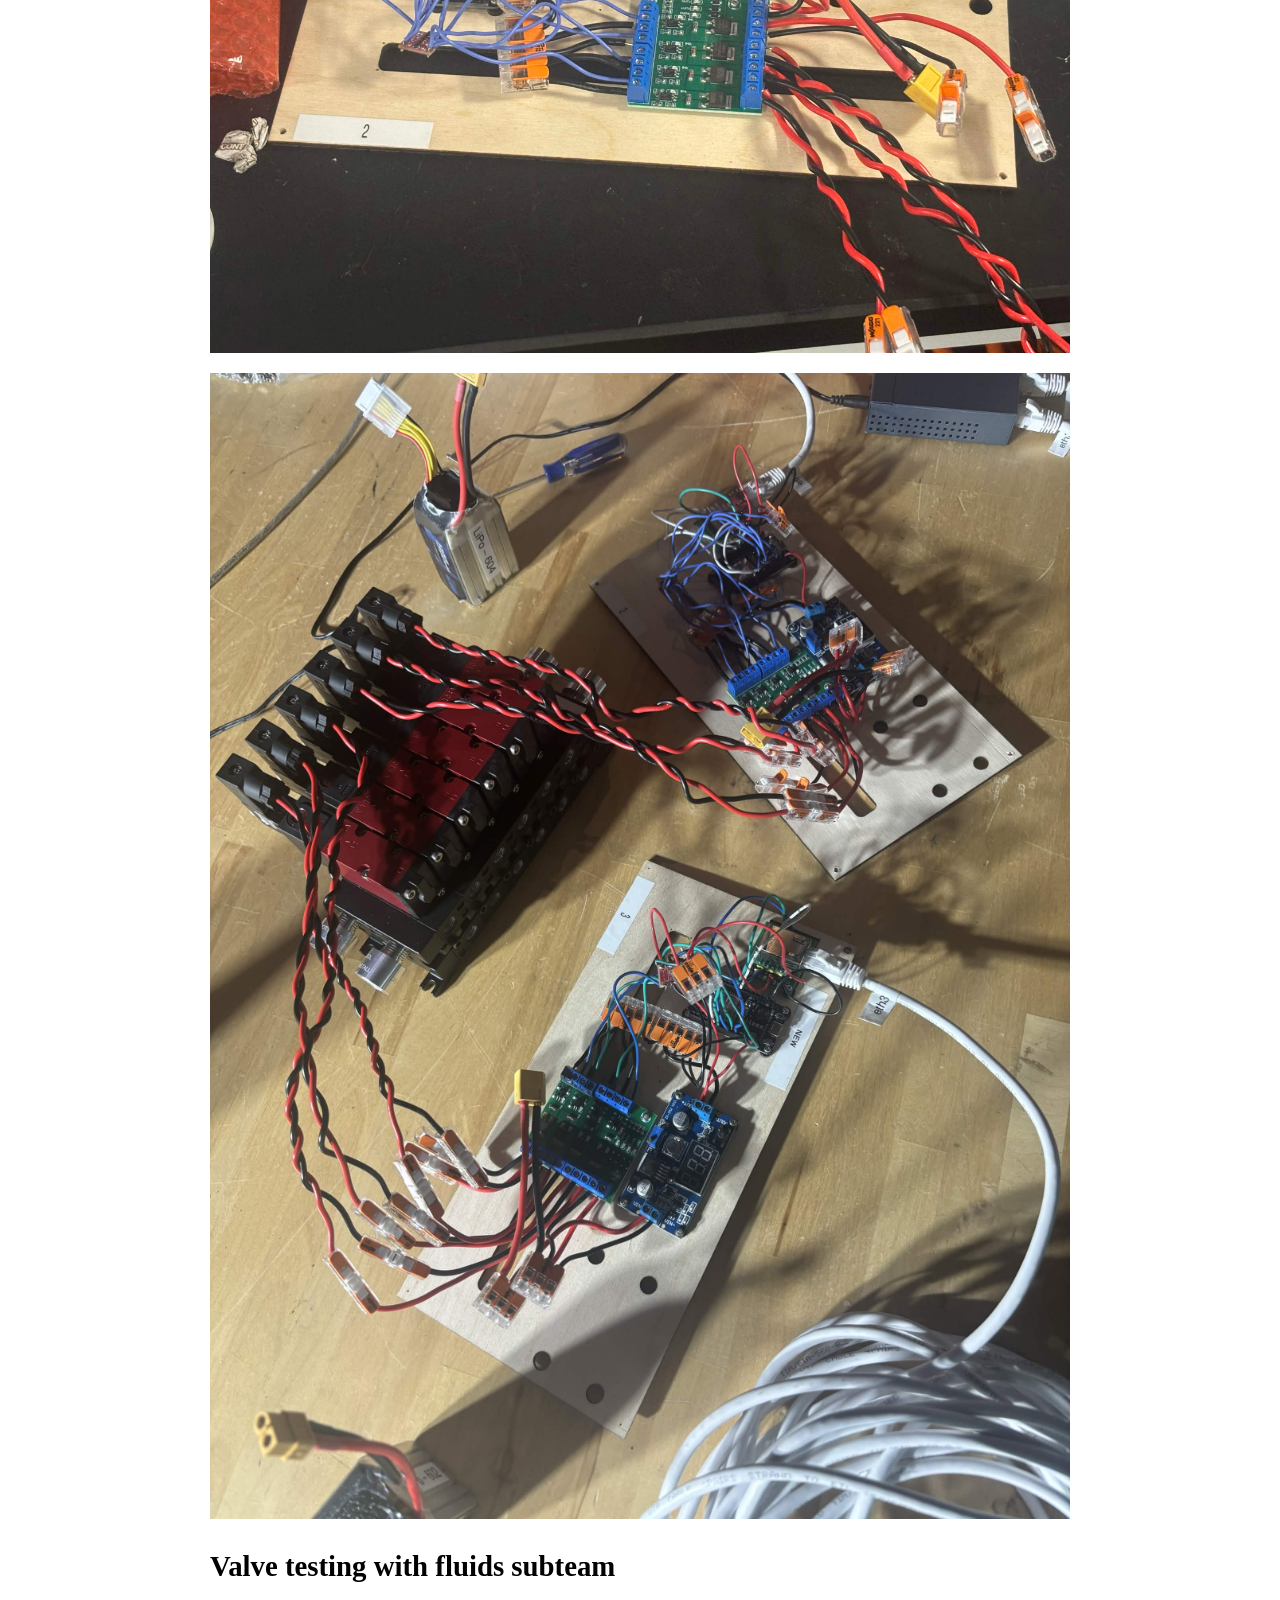
==== commit 9c8a6b67: "Update Hardware1.html" ====
--- a/projects/Hardware1.html
+++ b/projects/Hardware1.html
@@ -70,7 +70,7 @@
 
         <!-- Project Video -->
         <div class="project-section">
-            <h2>Cold Flow</h2>
+            <h2>Valve testing with fluids subteam</h2>
 
             <div class="video-wrapper">
                 <iframe
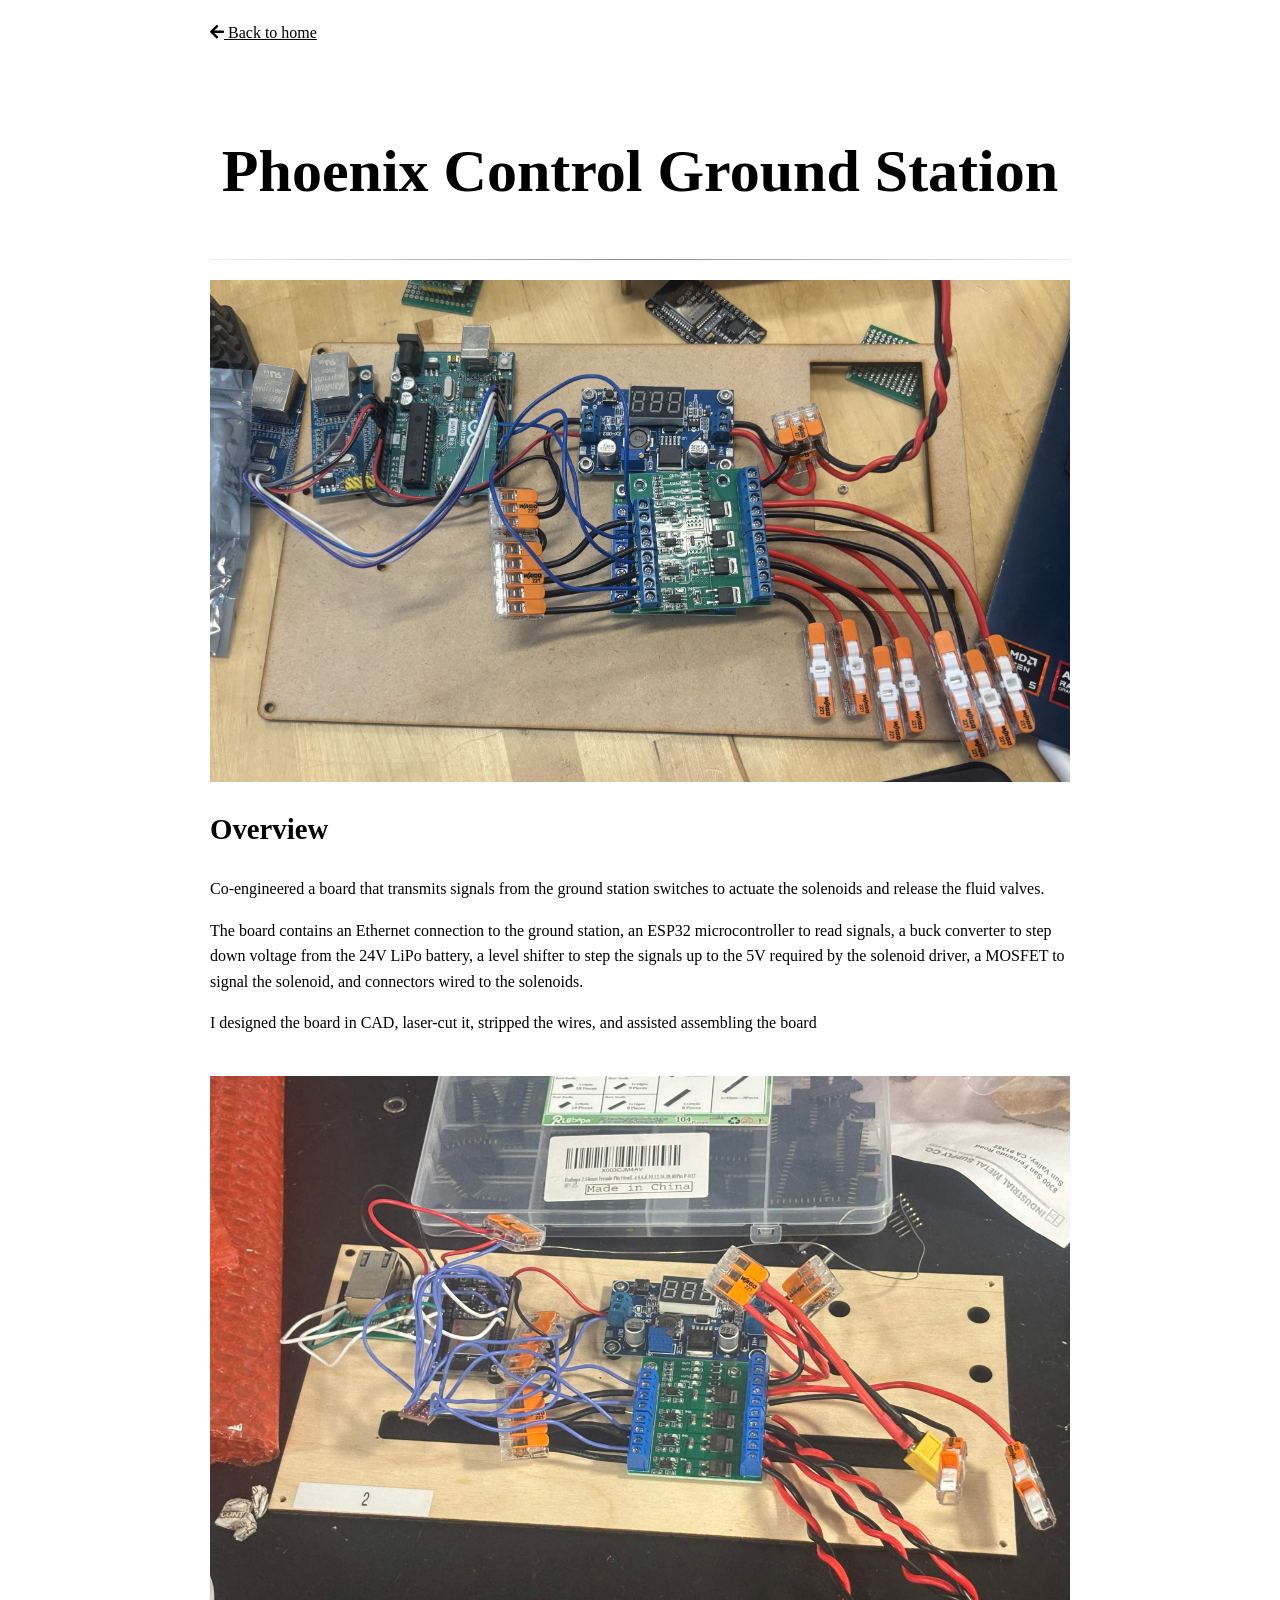
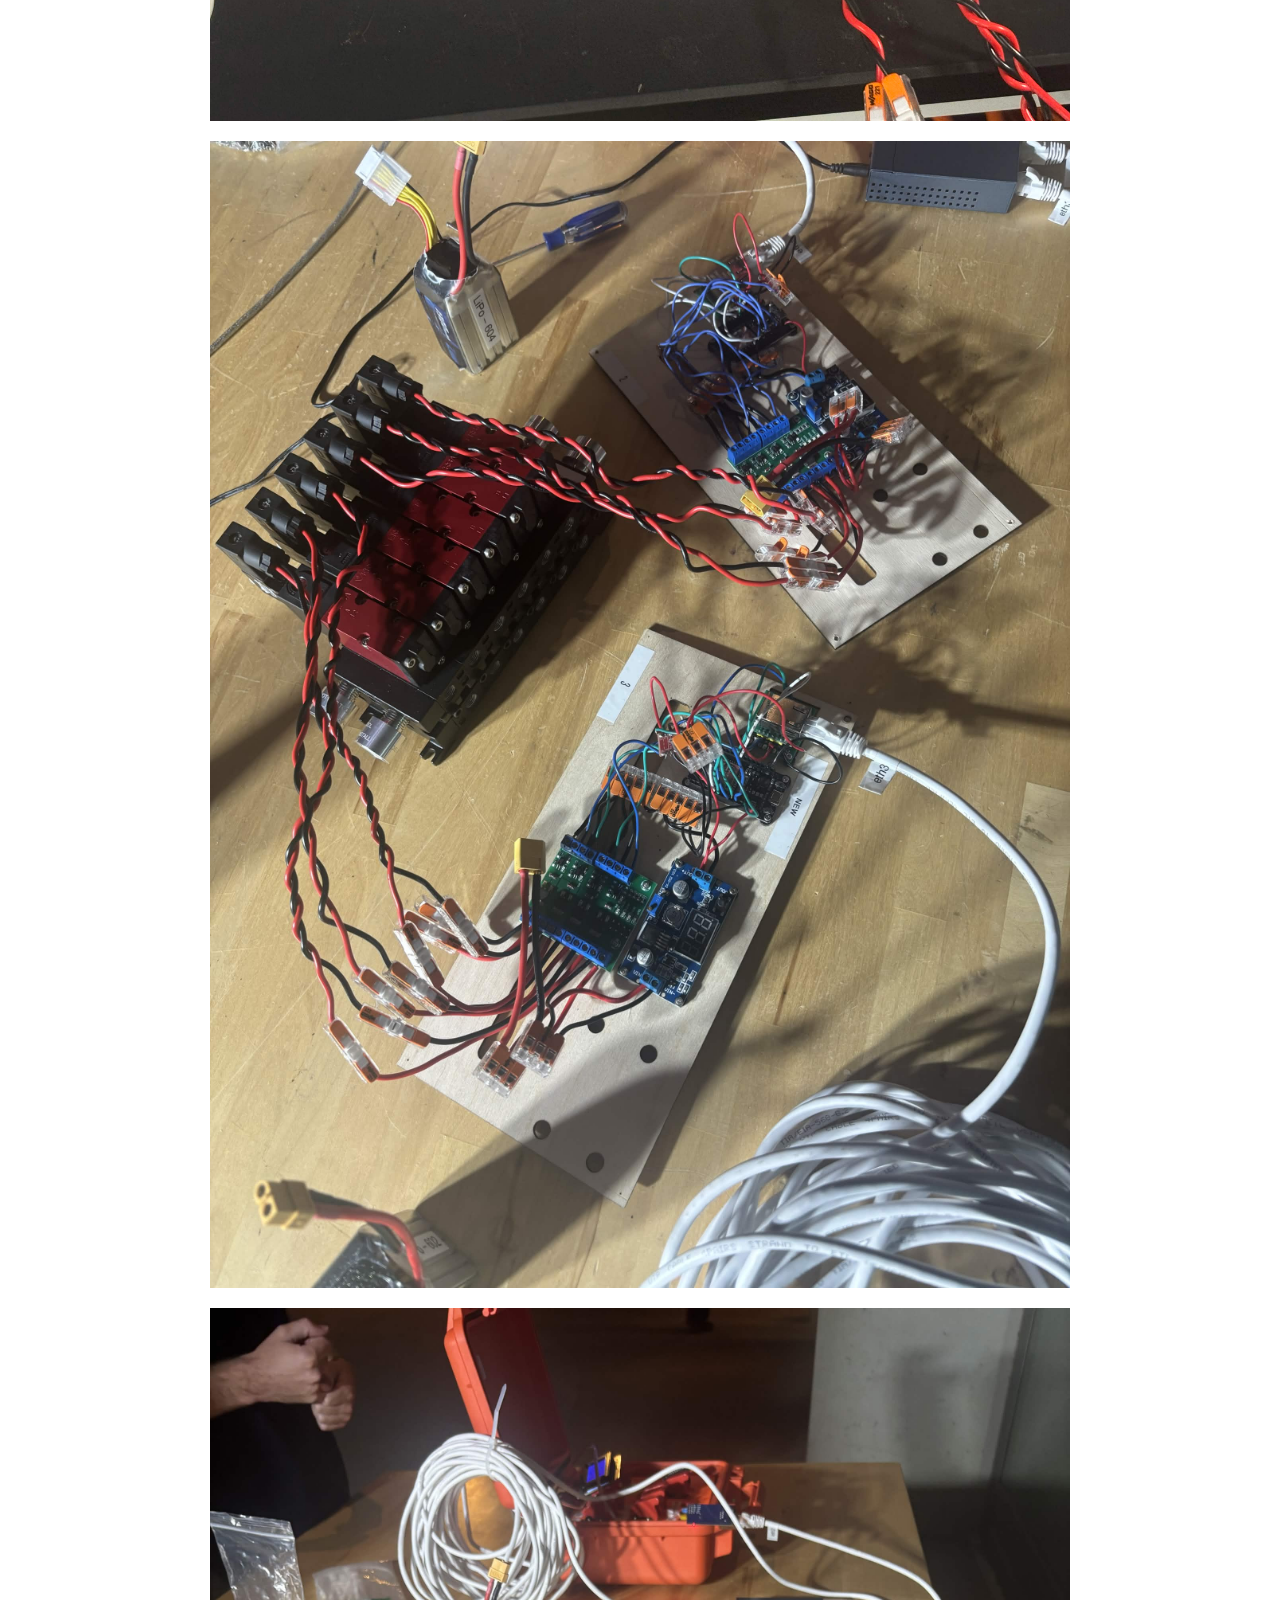
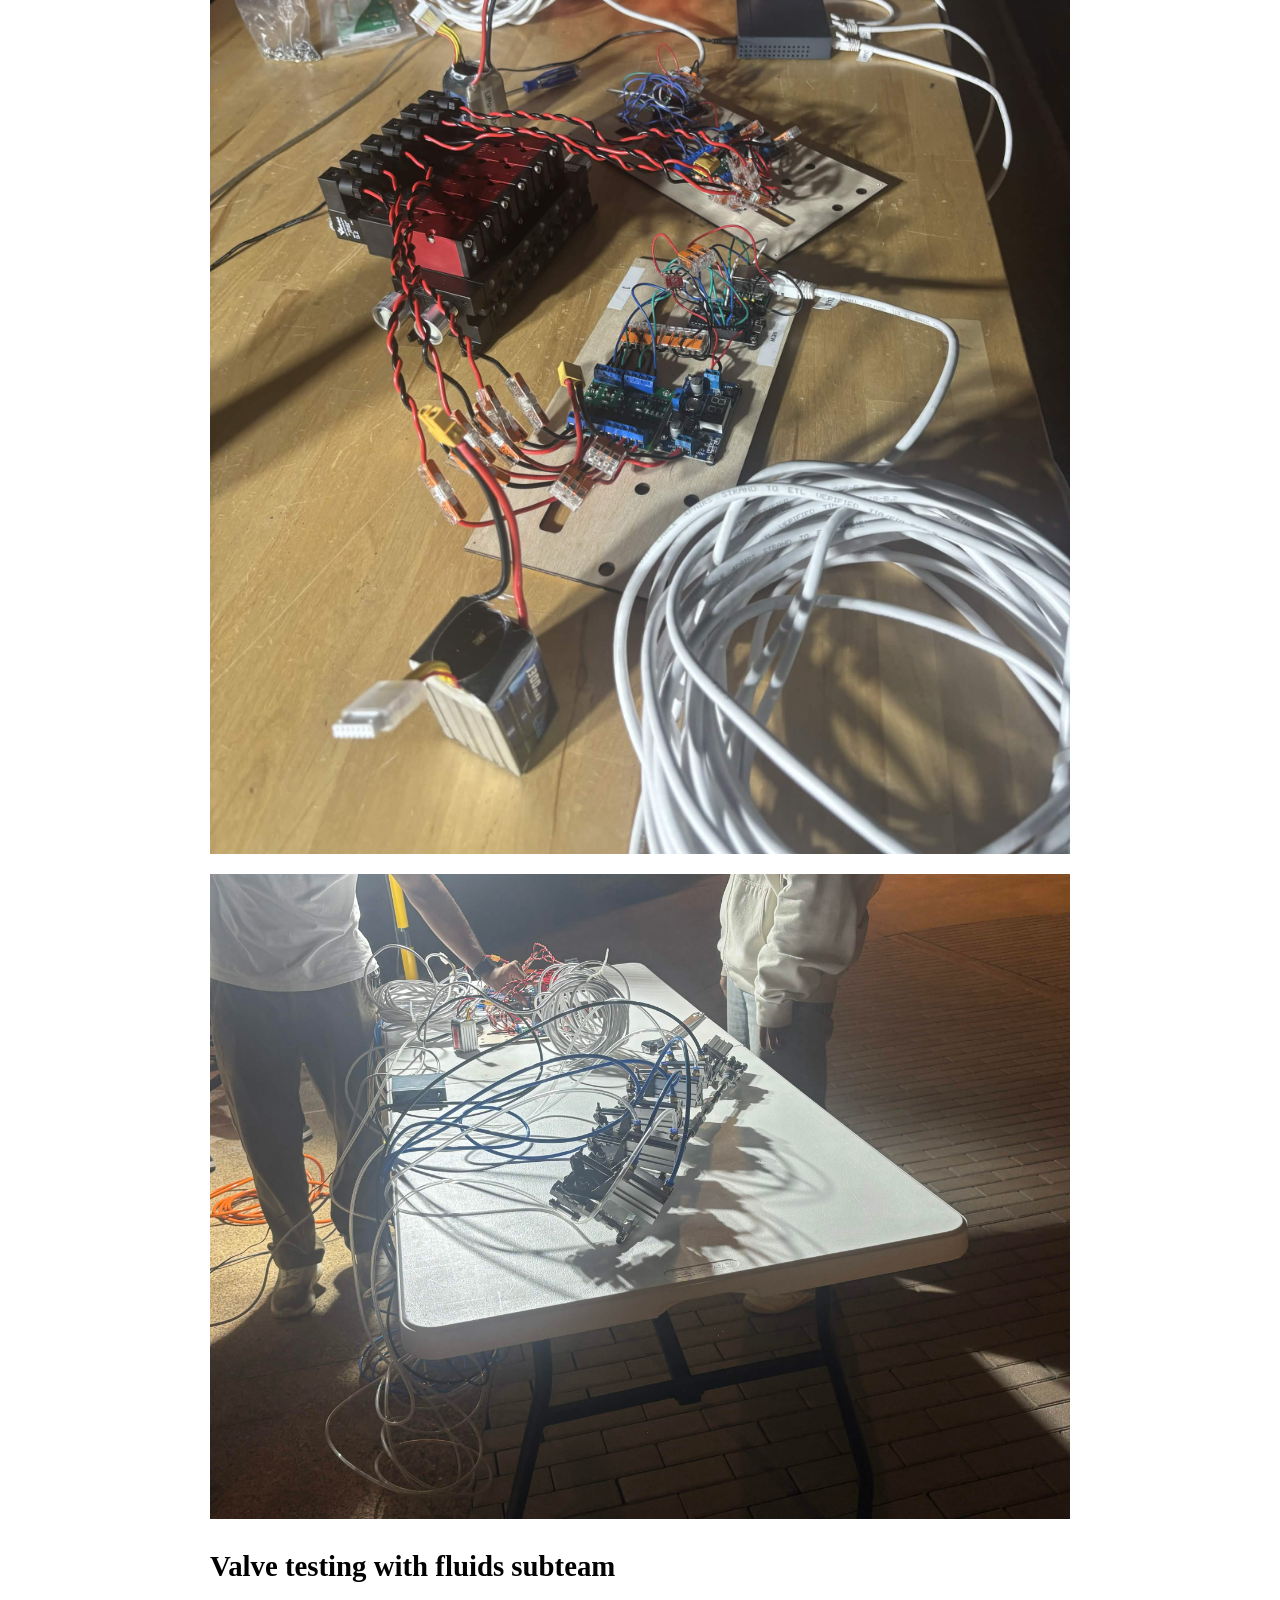
==== commit 1596cfbb: "Update Hardware1.html" ====
--- a/projects/Hardware1.html
+++ b/projects/Hardware1.html
@@ -52,19 +52,19 @@
         </div>
 
         <!-- Additional Project Images -->
-        <img src="../images/p4img1.jpg"
+        <img src="../images/p4img3.jpg"
              alt="Laser-cut control board mounted in the ground station enclosure"
              class="project-hero-img">
 
-        <img src="../images/p4img2.jpg"
+        <img src="../images/p4img4.jpg"
              alt="Phoenix ground station with six control switches"
              class="project-hero-img">
 
-        <img src="../images/p4img3.jpg"
+        <img src="../images/p4img2.jpg"
              alt="ESP32 microcontroller and buck converter wired on the control board"
              class="project-hero-img">
 
-        <img src="../images/p4img4.jpg"
+        <img src="../images/p4img1.jpg"
              alt="Solenoid and MOSFET wiring during testing"
              class="project-hero-img">
 
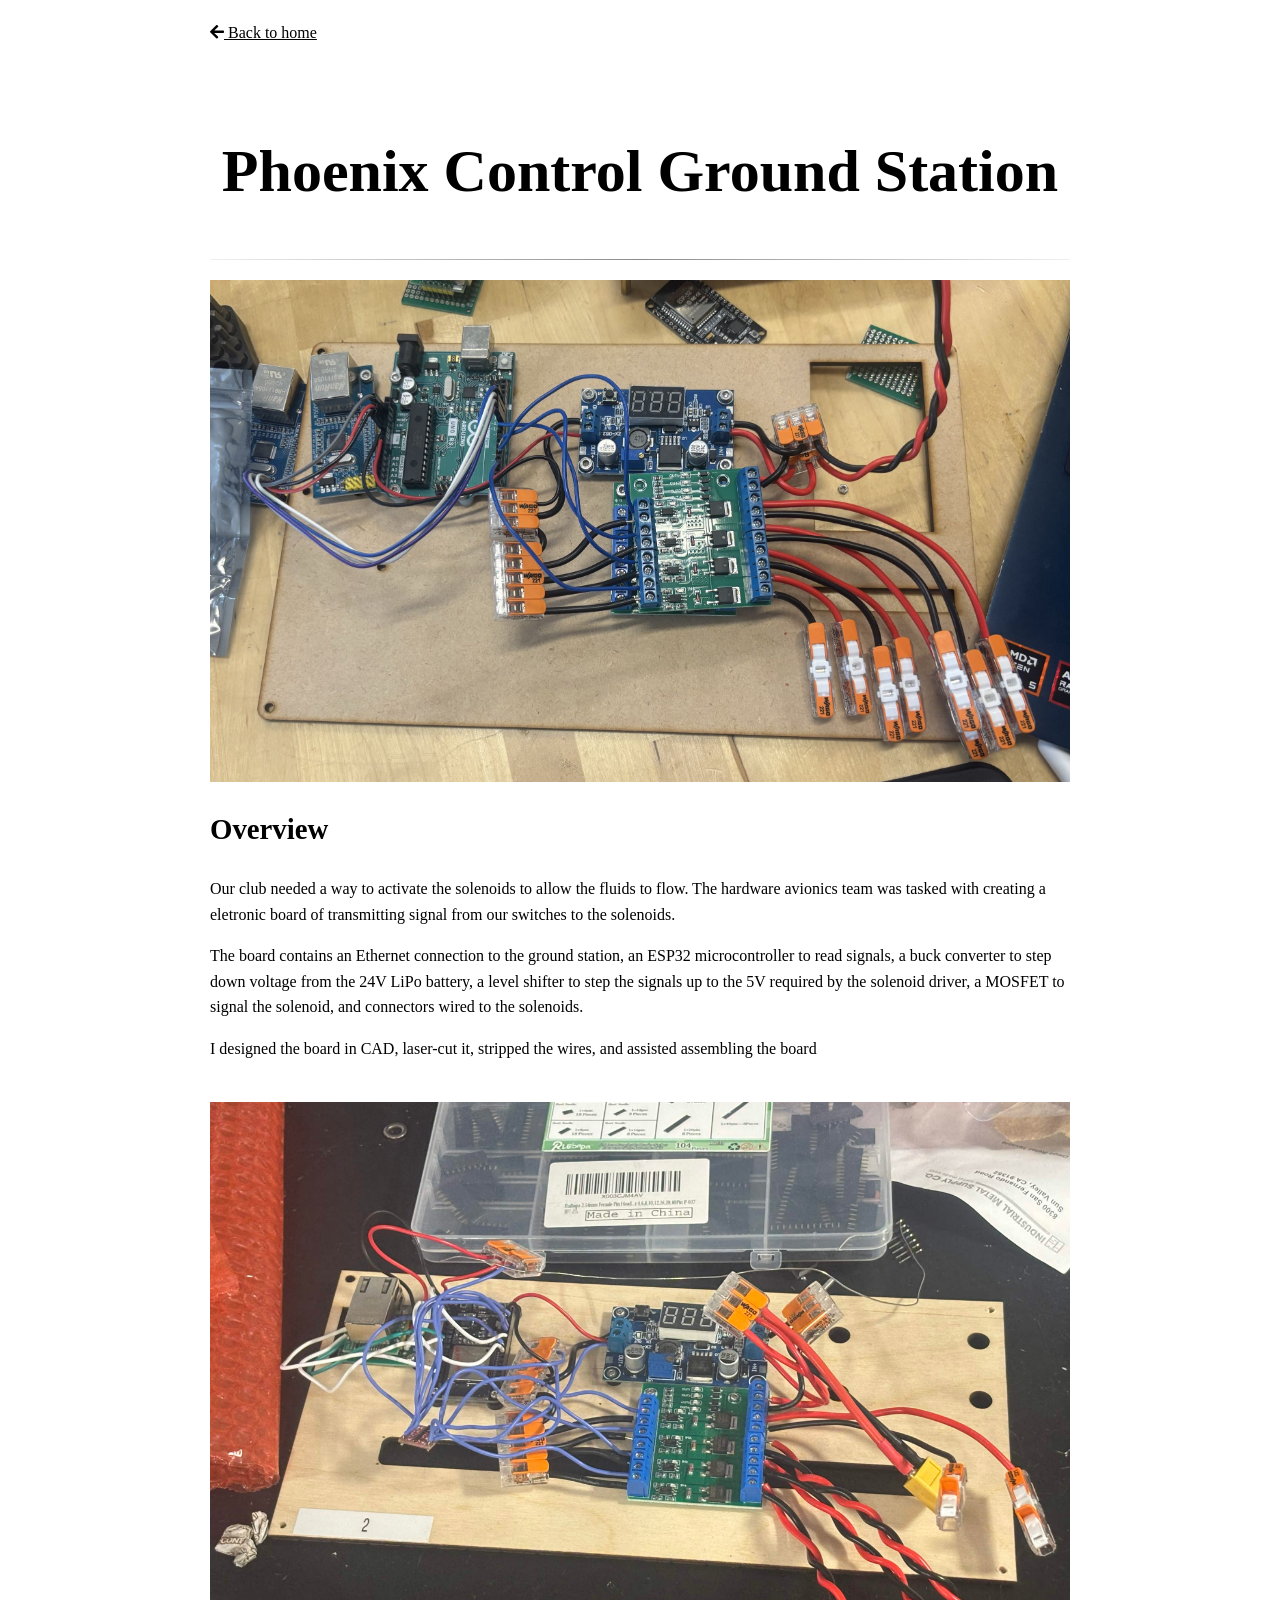
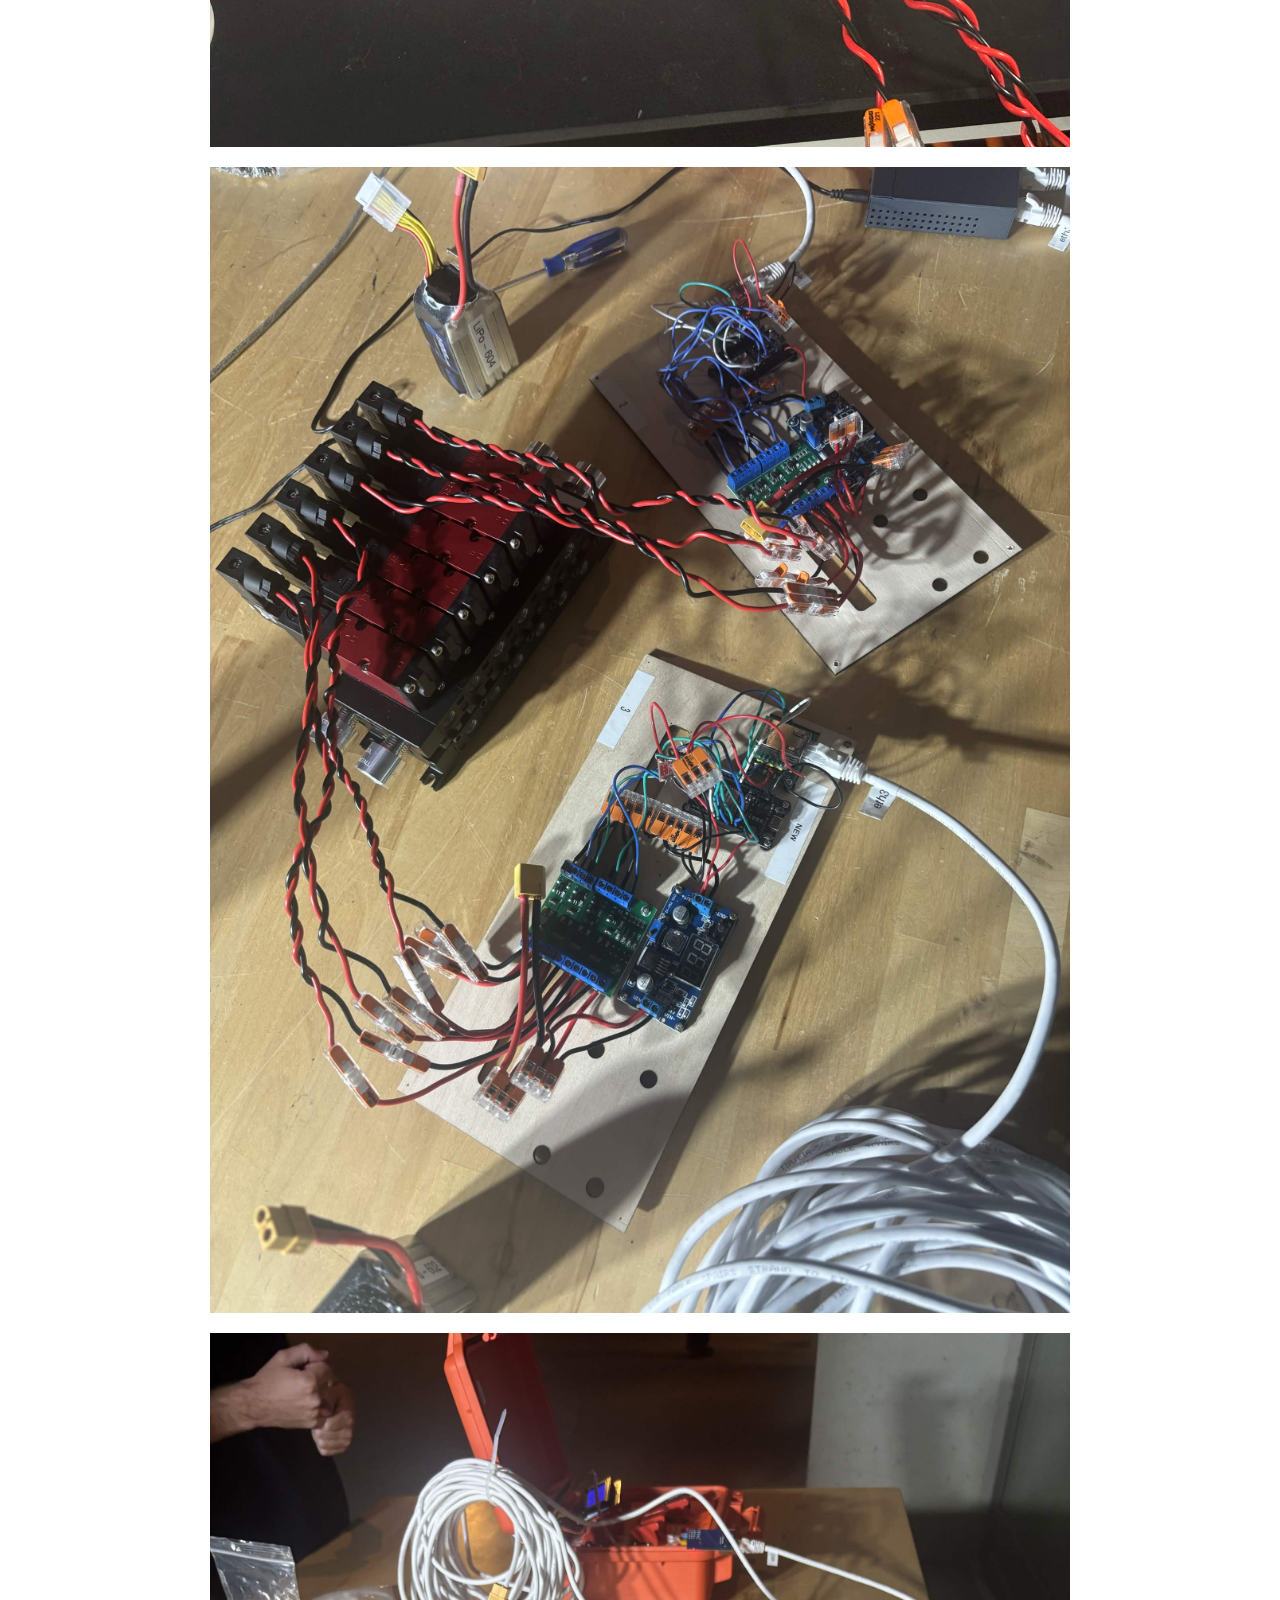
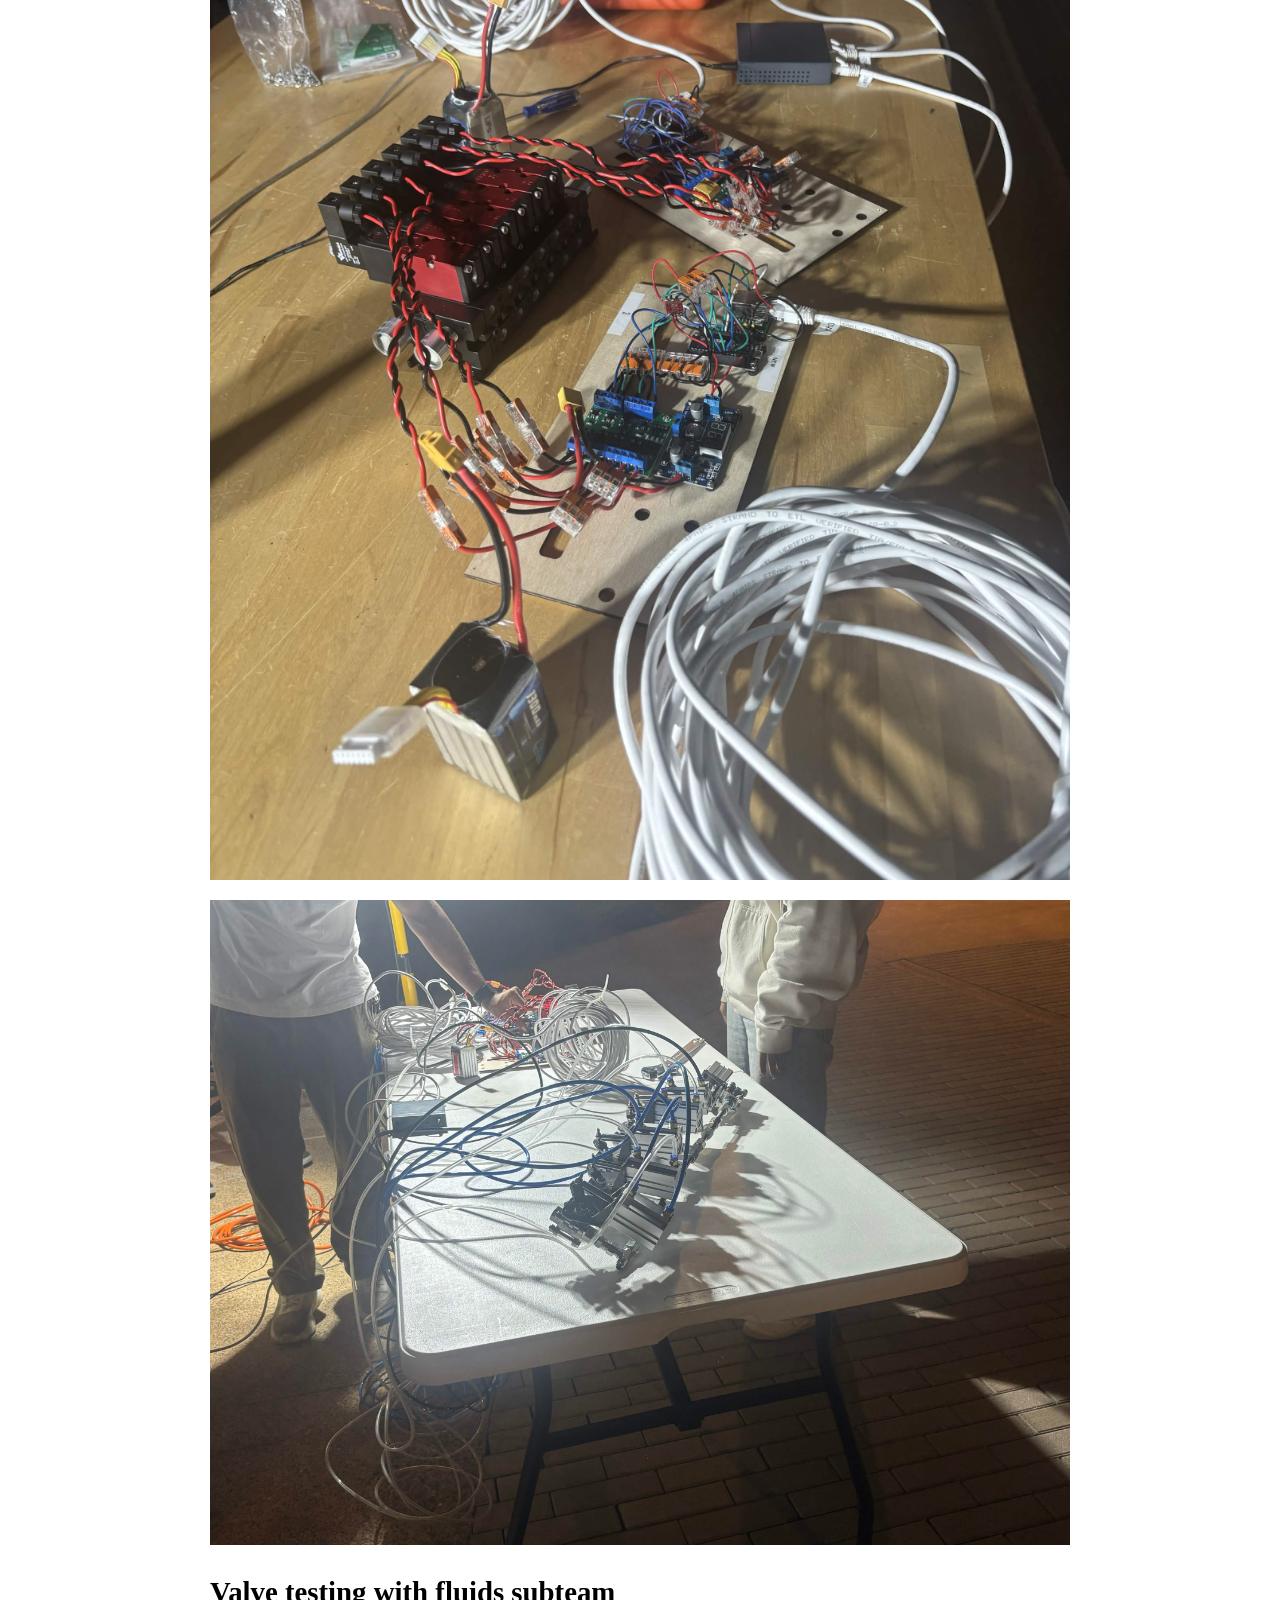
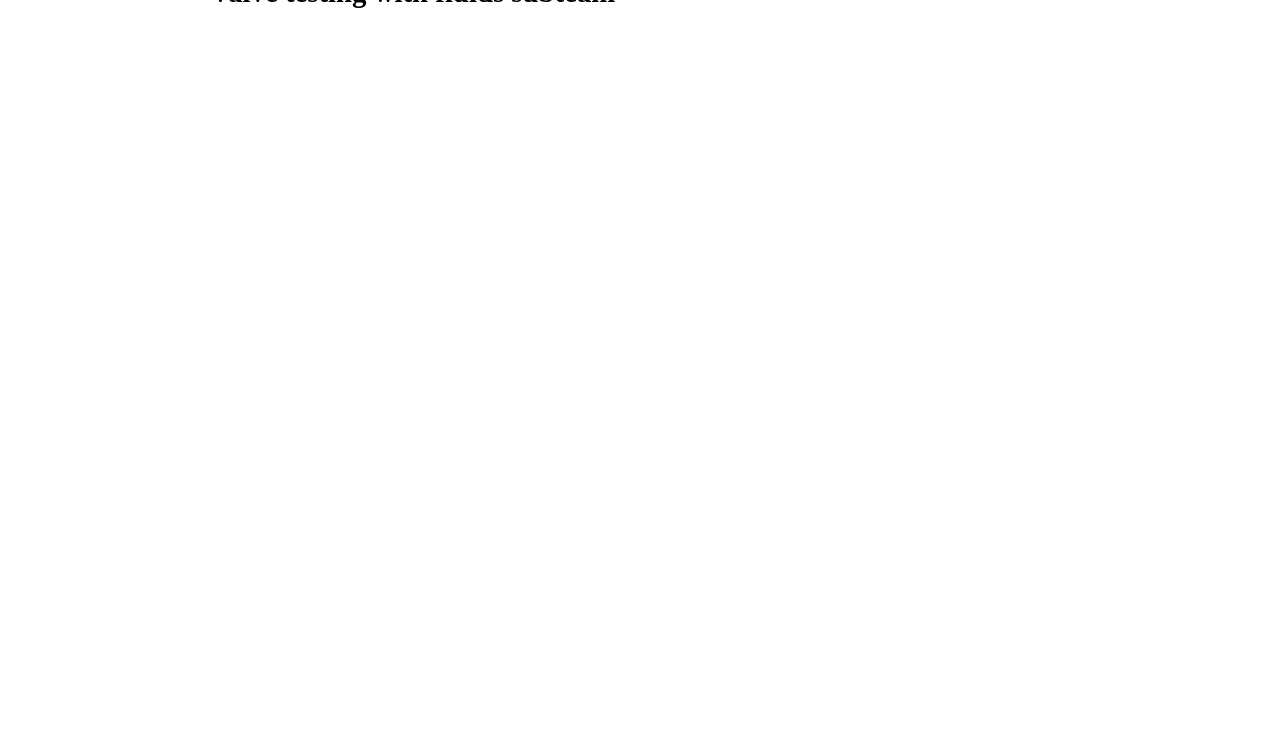
==== commit 61c312f9: "Update Hardware1.html" ====
--- a/projects/Hardware1.html
+++ b/projects/Hardware1.html
@@ -37,11 +37,9 @@
         <!-- Overview -->
         <div class="project-section">
             <h2>Overview</h2>
-
+            </p>
+                Our club needed a way to activate the solenoids to allow the fluids to flow. The hardware avionics team was tasked with creating a eletronic board of transmitting signal from our switches to the solenoids. 
             <p>
-                Co-engineered a board that transmits signals from the ground station switches to actuate the solenoids and release the fluid valves.
-            </p>
-
             <p>
                 The board contains an Ethernet connection to the ground station, an ESP32 microcontroller to read signals, a buck converter to step down voltage from the 24V LiPo battery, a level shifter to step the signals up to the 5V required by the solenoid driver, a MOSFET to signal the solenoid, and connectors wired to the solenoids.
             </p>
--- a/style.css
+++ b/style.css
@@ -81,9 +81,9 @@
 .video-wrapper {
 	position: relative;
 	width: 100%;
-	max-width: 360px;       /* keeps the vertical Short from getting huge */
+	max-width: 360px;
 	aspect-ratio: 9 / 16;
-	margin: 20px auto;      /* centers it */
+	margin: 20px auto;
 }
 
 .video-wrapper iframe {
@@ -96,6 +96,22 @@
 	border-radius: 10px;
 }
 
+.video-wrapper.video-wide {
+	max-width: 100%;
+	aspect-ratio: 16 / 9;
+}
+
+/* ============================
+   MOTTO (only element using Dancing Script)
+   ============================ */
+.motto {
+	text-align: center;
+	font-family: 'Dancing Script', cursive;
+	font-weight: 600;
+	font-size: 2.2rem;
+	margin: 40px 0;
+}
+
 /* ============================
    PROJECT SECTIONS
    ============================ */
@@ -151,6 +167,10 @@
 	.project-section h2 {
 		font-size: 1.5rem;
 	}
+
+	.motto {
+		font-size: 1.9rem;
+	}
 }
 
 /* Phones */
@@ -176,4 +196,8 @@
 	.project-section li {
 		font-size: 0.95rem;
 	}
-}
+
+	.motto {
+		font-size: 1.6rem;
+	}
+}
